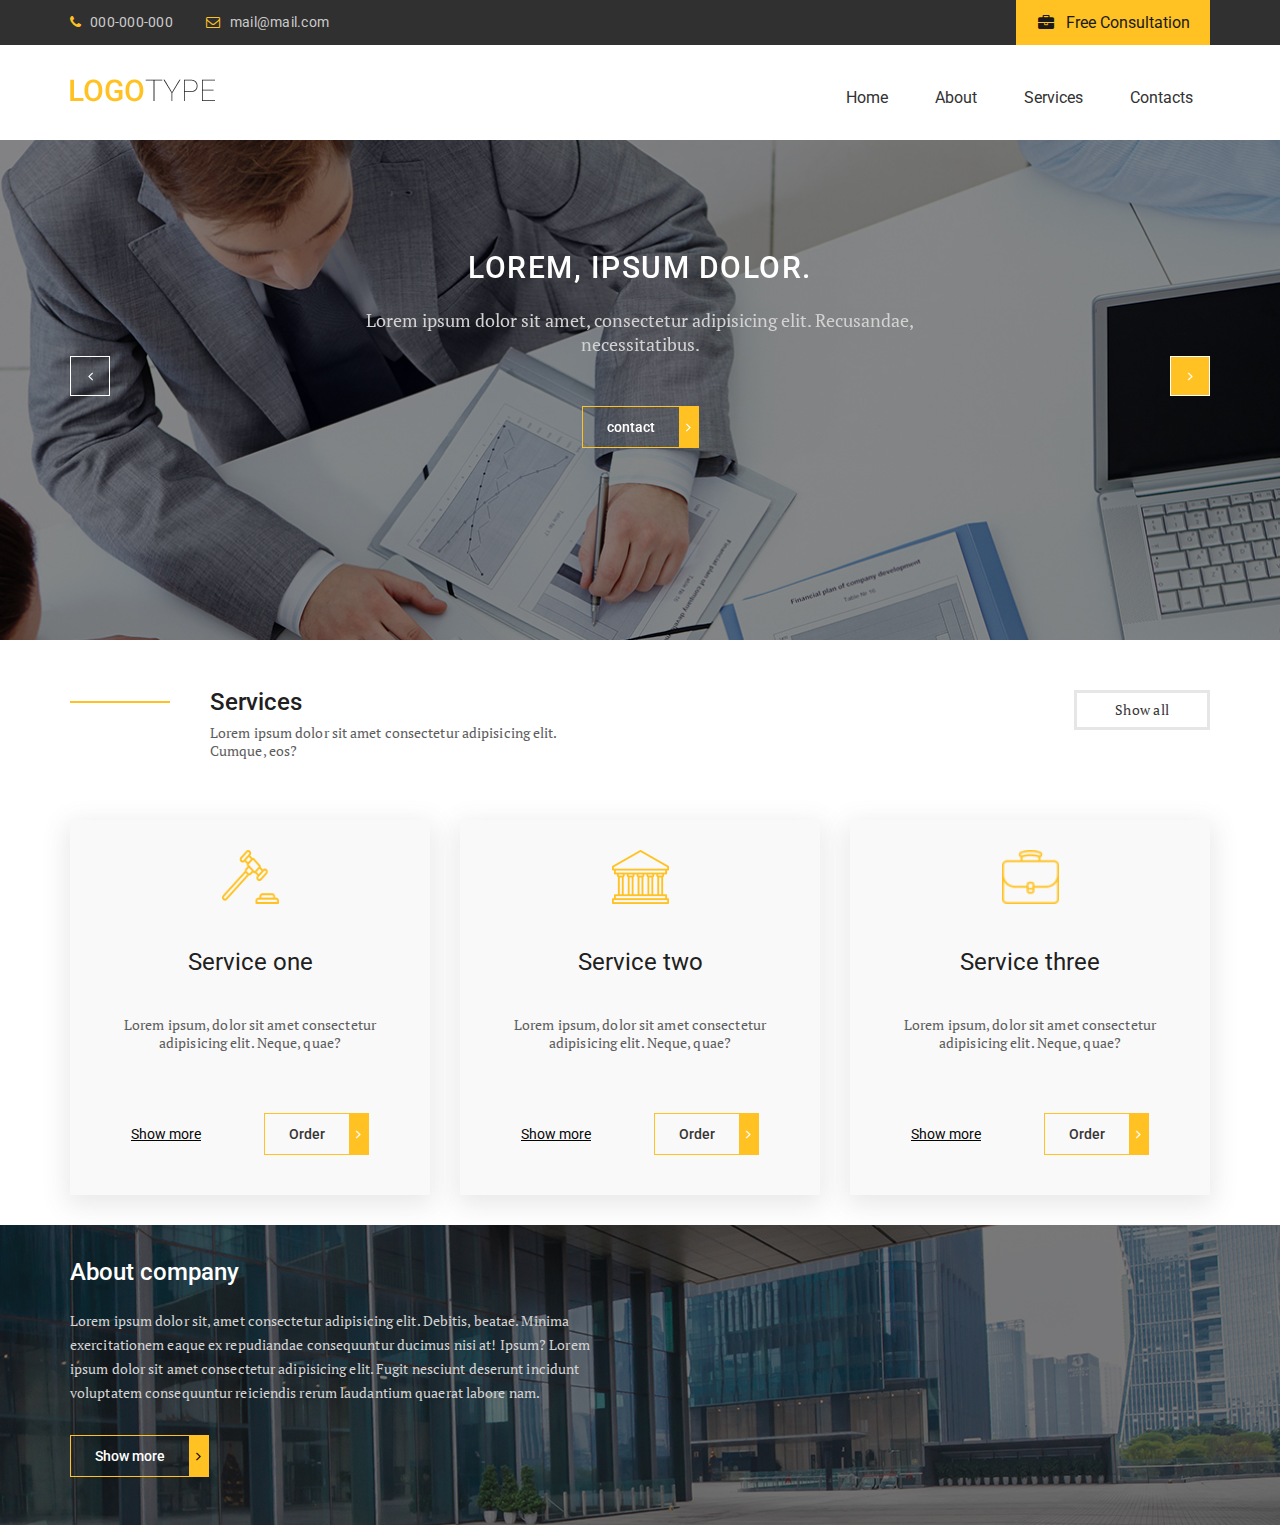
==== projects/01/index.html @ b81fb0a6 "update" ====
<!DOCTYPE html>
<html lang="en">

<head>
    <meta charset="UTF-8">
    <meta name="viewport" content="width=device-width, initial-scale=1.0">
    <title>Document</title>
    <link
        href="https://fonts.googleapis.com/css2?family=PT+Serif:ital,wght@0,400;0,700;1,400;1,700&family=Roboto:ital,wght@0,100;0,300;0,400;0,500;0,700;1,100;1,300;1,400;1,500;1,700&display=swap"
        rel="stylesheet">
    <link rel="stylesheet" href="css/normalize.css">
    <link rel="stylesheet" href="css/fonts.css">
    <link rel="stylesheet" href="css/jquery.fancybox.min.css">
    <link rel="stylesheet" href="css/slick.css">
    <link rel="stylesheet" href="css/style.css">
</head>

<body>
    <header class="header">
        <div class="header__top">
            <div class="container">
                <div class="header__contacts">
                    <a class="header__phone" href="tel:000000000">000-000-000</a>
                    <a class="header__email" href="#">mail@mail.com</a>
                    <a data-fancybox data-src="#modal" href="javascript:;" class="header__btn" href="#">Free
                        Consultation</a>
                </div>
            </div>
        </div>
        <div class="header__content">
            <div class="container">
                <div class="header__content-inner">
                    <div class="header__logo">
                        <a href="" gref="#">
                            <img src="img/logo.png" alt="">
                        </a>
                    </div>
                    <nav class="menu">
                        <ul>
                            <li><a href="#">Home</a></li>
                            <li><a href="#">About</a></li>
                            <li><a href="#">Services</a></li>
                            <li><a href="#">Contacts</a></li>
                        </ul>
                    </nav>
                </div>
            </div>
        </div>
    </header>
    <section class="slider">
        <div class="container">
            <div class="slider__inner">
                <div class="slider__item">
                    <div class="slider__item-content">
                        <div class="slider__title">
                            Lorem, ipsum dolor.
                        </div>
                        <div class="slider__text">
                            Lorem ipsum dolor sit amet, consectetur adipisicing elit. Recusandae, necessitatibus.
                        </div>
                        <a data-fancybox data-src="#modal" href="javascript:;" class="slider__btn default-btn">
                            contact
                        </a>
                    </div>
                </div>
                <div class="slider__item">
                    <div class="slider__item-content">
                        <div class="slider__title">
                            Lorem, ipsum dolor.
                        </div>
                        <div class="slider__text">
                            Lorem ipsum dolor sit amet, consectetur adipisicing elit. Recusandae, necessitatibus.
                        </div>
                        <a data-fancybox data-src="#modal" href="javascript:;" class="slider__btn default-btn">
                            contact
                        </a>
                    </div>
                </div>
                <div class="slider__item">
                    <div class="slider__item-content">
                        <div class="slider__title">
                            Lorem, ipsum dolor.
                        </div>
                        <div class="slider__text">
                            Lorem ipsum dolor sit amet, consectetur adipisicing elit. Recusandae, necessitatibus.
                        </div>
                        <a data-fancybox data-src="#modal" href="javascript:;" class="slider__btn default-btn">
                            contact
                        </a>
                    </div>
                </div>
            </div>
        </div>
    </section>
    <section class="services">
        <div class="container">
            <div class="services__top">
                <div class="services__title-box">
                    <div class="services-title">
                        Services
                    </div>
                    <div class="services-text">
                        Lorem ipsum dolor sit amet consectetur adipisicing elit. Cumque, eos?
                    </div>
                </div>
                <div class="services__btn">
                    <a href="#">
                        Show all
                    </a>
                </div>
            </div>
            <div class="services__items">
                <div class="services__item">
                    <img src="img/about-1.png" alt="">
                    <div class="services__item-title">
                        Service one
                    </div>
                    <div class="services__item-text">
                        Lorem ipsum, dolor sit amet consectetur adipisicing elit. Neque, quae?
                    </div>
                    <div class="services__item-btn">
                        <a class="services__item-link" href="#">Show more</a>
                        <a data-fancybox data-src="#modal" href="javascript:;" class="default-btn">
                            Order
                        </a>
                    </div>
                </div>
                <div class="services__item">
                    <img src="img/about-2.png" alt="">
                    <div class="services__item-title">
                        Service two
                    </div>
                    <div class="services__item-text">
                        Lorem ipsum, dolor sit amet consectetur adipisicing elit. Neque, quae?
                    </div>
                    <div class="services__item-btn">
                        <a class="services__item-link" href="#">Show more</a>
                        <a data-fancybox data-src="#modal" href="javascript:;" class="default-btn">
                            Order
                        </a>
                    </div>
                </div>
                <div class="services__item">
                    <img src="img/about-3.png" alt="">
                    <div class="services__item-title">
                        Service three
                    </div>
                    <div class="services__item-text">
                        Lorem ipsum, dolor sit amet consectetur adipisicing elit. Neque, quae?
                    </div>
                    <div class="services__item-btn">
                        <a class="services__item-link" href="#">Show more</a>
                        <a data-fancybox data-src="#modal" href="javascript:;" class="default-btn">
                            Order
                        </a>
                    </div>
                </div>
            </div>
        </div>
    </section>
    <section class="about">
        <div class="container">
            <div class="about__inner">
                <div class="about__title">
                    About company
                </div>
                <div class="about__text">
                    Lorem ipsum dolor sit, amet consectetur adipisicing elit. Debitis, beatae. Minima exercitationem
                    eaque ex repudiandae consequuntur ducimus nisi at! Ipsum? Lorem ipsum dolor sit amet consectetur adipisicing elit. Fugit nesciunt deserunt incidunt voluptatem consequuntur reiciendis rerum laudantium quaerat labore nam.
                </div>
                <a href="#" class="default-btn about__btn">
                    Show more
                </a>
            </div>
        </div>
    </section>




    <div id="modal">
        <h2>Hello!</h2>
        <p>Lorem, ipsum dolor.</p>
    </div>

    <script src="https://ajax.googleapis.com/ajax/libs/jquery/3.5.1/jquery.min.js"></script>
    <script src="js/jquery.fancybox.min.js"></script>
    <script src="js/slick.min.js"></script>
    <script src="js/main.js"></script>
</body>

</html>
---- projects/01/css/fonts.css ----
@font-face {
  font-family: 'icomoon';
  src:  url('../fonts/icomoon.eot?sxhcmg');
  src:  url('../fonts/icomoon.eot?sxhcmg#iefix') format('embedded-opentype'),
    url('../fonts/icomoon.ttf?sxhcmg') format('truetype'),
    url('../fonts/icomoon.woff?sxhcmg') format('woff'),
    url('../fonts/icomoon.svg?sxhcmg#icomoon') format('svg');
  font-weight: normal;
  font-style: normal;
  font-display: block;
}

[class^="icon-"], [class*=" icon-"] {
  /* use !important to prevent issues with browser extensions that change fonts */
  font-family: 'icomoon' !important;
  speak: none;
  font-style: normal;
  font-weight: normal;
  font-variant: normal;
  text-transform: none;
  line-height: 1;

  /* Better Font Rendering =========== */
  -webkit-font-smoothing: antialiased;
  -moz-osx-font-smoothing: grayscale;
}

.icon-envelope-o:before {
  content: "\f003";
}
.icon-check:before {
  content: "\f00c";
}
.icon-map-marker:before {
  content: "\f041";
}
.icon-phone:before {
  content: "\f095";
}
.icon-briefcase:before {
  content: "\f0b1";
}
.icon-bars:before {
  content: "\f0c9";
}
.icon-navicon:before {
  content: "\f0c9";
}
.icon-reorder:before {
  content: "\f0c9";
}
.icon-angle-left:before {
  content: "\f104";
}
.icon-angle-right:before {
  content: "\f105";
}
.icon-quote-right:before {
  content: "\f10e";
}
---- projects/01/css/style.css ----
* {
    box-sizing: border-box;
}

a {
    text-decoration: none;
    display: inline-block;
}

ul, li {
    list-style: none;
    margin: 0;
    padding: 0;
}

.container {
    max-width: 1170px;
    margin: 0 auto;
    padding: 0 15px;
}


body {
    font-family: 'PT Serif', serif;
    /* font-family: 'Roboto', sans-serif; */
    font-weight: 400;
    font-size: 14px;
    line-height: 18px;
    color: #5e5e5e;
}

header {
    font-family: 'Roboto', sans-serif;
}

.header__top {
    background-color: #303030;
}

.header__btn {
    float: right;
    line-height: 36px;
    color: #1b1b1b;
    background-color: #ffc222;
    padding: 5px 20px 4px 50px;
    font-size: 16px;
    position: relative;
}

.header__btn::before {
    content: "\f0b1";
    font-family: 'icomoon';
    position: absolute;
    left: 22px;
    color: #1b1b1b;
}

.header__contacts:after {
    content: "";
    clear: both;
    display: block;
}

.header__phone, 
.header__email {
    color: #cbcacb;
    letter-spacing: 0.25px;
    line-height: 45px;
    position: relative;
}

.header__phone {
    padding-left: 20px;
    padding-right: 30px;
}

.header__phone::before{
    content: "\f095";
    font-family: 'icomoon';
    position: absolute;
    left: 0;
    color: #ffc222;
}

.header__email {
    padding-left: 24px;
}

.header__email::before{
    content: "\f003";
    font-family: 'icomoon';
    position: absolute;
    left: 0;
    color: #ffc222;
}

.header__content {
    padding: 34px 0px 23px;
}

.header__content-inner {
    display: flex;
    justify-content: space-between;
}

.menu li {
    display: inline-block;
}

.menu a {
    color: #323232;
    line-height: 36px;
    font-size: 16px;
    border: 1px solid transparent;
    padding: 0 16px;
    transition: all .3s;
}

.menu a:hover {
    border-color: #ffc222;
}

.menu li + li {
    padding-left: 10px;
}

#modal {
    display: none;
}

.slider {
    background-image: url(../img/slider-fon.jpg);
    background-repeat: no-repeat;
    background-size: cover;
    background-position: center;
    min-height: 500px;
}

.slider__item-content {
    text-align: center;
    padding-top: 110px;
    max-width: 665px;
    margin: 0 auto;
}

.slider__title {
    text-transform: uppercase;
    color: #ffffff;
    font-size: 30px;
    line-height: 36px;
    font-weight: 500;
    letter-spacing: 1.5px;
    margin-bottom: 22px;
    font-family: 'Roboto', sans-serif;
}

.slider__text {
    font-size: 18px;
    line-height: 24px;
    color: #d3d2d2;
    margin-bottom: 50px;
}

.default-btn {
    font-size: 14px;
    line-height: 24px;
    color: #ffffff;
    font-weight: 500;
    font-family: 'Roboto', sans-serif;
    padding: 8px 24px;
    border: 1px solid #ffc222;
    border-right-width: 20px;
    position: relative;
    outline: none;
}

.default-btn::after{
    content: "\f105";
    font-family: 'icomoon';
    position: absolute;
    top: 50%;
    transform: translateY(-50%);
    right: -12px;
}

.slider__inner {
    position: relative;
}

.slick-btn {
    position: absolute;
    top: 70%;
    z-index: 3;
    width: 40px;
    height: 40px;
    border: 1px solid #fff;

    cursor: pointer;
    outline: none;
    background-color: #ffc222;
}

.slick-btn.slick-disabled {
    cursor: default;
    background-color: transparent;
}

.slick-btn::before {
    position: absolute;
    top: 50%;
    left: 50%;
    transform: translate(-50%, -50%);
    font-family: 'icomoon';
    color: #fff ;
}

.slick-next::before {
    content: "\f105";
}

.slick-prev::before {
    content: "\f104";
}

.slick-next {
    right: 0;
}

.slick-prev {
    left: 0;
}

.services {
    padding: 50px 0px 30px;
}

.services__top {
    display: flex;
    justify-content: space-between;
    margin-bottom: 60px;
}

.services__title-box {
    max-width: 520px;
    padding-left: 140px;
    position: relative;
}

.services__title-box::before {
    content: "";
    position: absolute;
    width: 100px;
    height: 2px;
    background-color: #ffc222;
    left: 0;
    top: 11px;
}

.services-title {
    font-size: 24px;
    font-weight: 500;
    line-height: 24px;
    color: #212020;
    font-family: 'Roboto', sans-serif;
    margin-bottom: 10px;
}

.services-text {
    letter-spacing: 0.1px;
}

.services__btn a{
    color: #373636;
    line-height: 24px;
    letter-spacing: 0.25px;
    padding: 5px 38px;
    border: 3px solid #e6e6e6;
}

.services__items {
    display: flex;
    justify-content: space-between;
}

.services__item {
    max-width: 360px;
    text-align: center;
    padding: 30px 0px 80px;
    position: relative;
    min-height: 375px;
    background-color: #f9f9f9;
    box-shadow: 0px 7px 24.3px 2.7px rgba(91, 89, 89, 0.14);
}

.services__item-title {
    color: #212020;
    line-height: 24px;
    font-size: 24px;
    font-weight: 500w;
    font-family: 'Roboto', sans-serif;
    padding: 42px 0;
}

.services__item-text {
    letter-spacing: 0.1px;
    padding: 0px 30px 30px;
}

.services__item-btn {
    position: absolute;
    bottom: 40px;
    left: 0;
    right: 0;
}

.services__item-btn .default-btn {
    color: #373636;
}

.services__item-btn .default-btn::after {
    color: #fff;
}

.services__item-link {
    font-family: 'Roboto', sans-serif;
    color: #050505;
    text-decoration: underline;
    margin-right: 60px;
}

.services__item img {
    width: 57px;
    height: 54px;
}

.about {
    background-image: url(../img/about-fon.jpg);
    background-repeat: no-repeat;
    background-size: cover;
    background-position: center;
    min-height: 300px;
    padding: 25px 0px 45px;
}

.about__inner {
    max-width: 545px;
}

.about__title {
    font-size: 24px;
    line-height: 24px;
    font-family: 'Roboto', sans-serif;
    padding: 10px 0px 25px;
    color: #fff;
    font-weight: 500;
}

.about__text {
    margin-bottom: 30px;
    line-height: 24px;
    letter-spacing: 0.1px;
    color: #d3d2d2;
}

.about__btn.default-btn::after {
    color: #000;
}
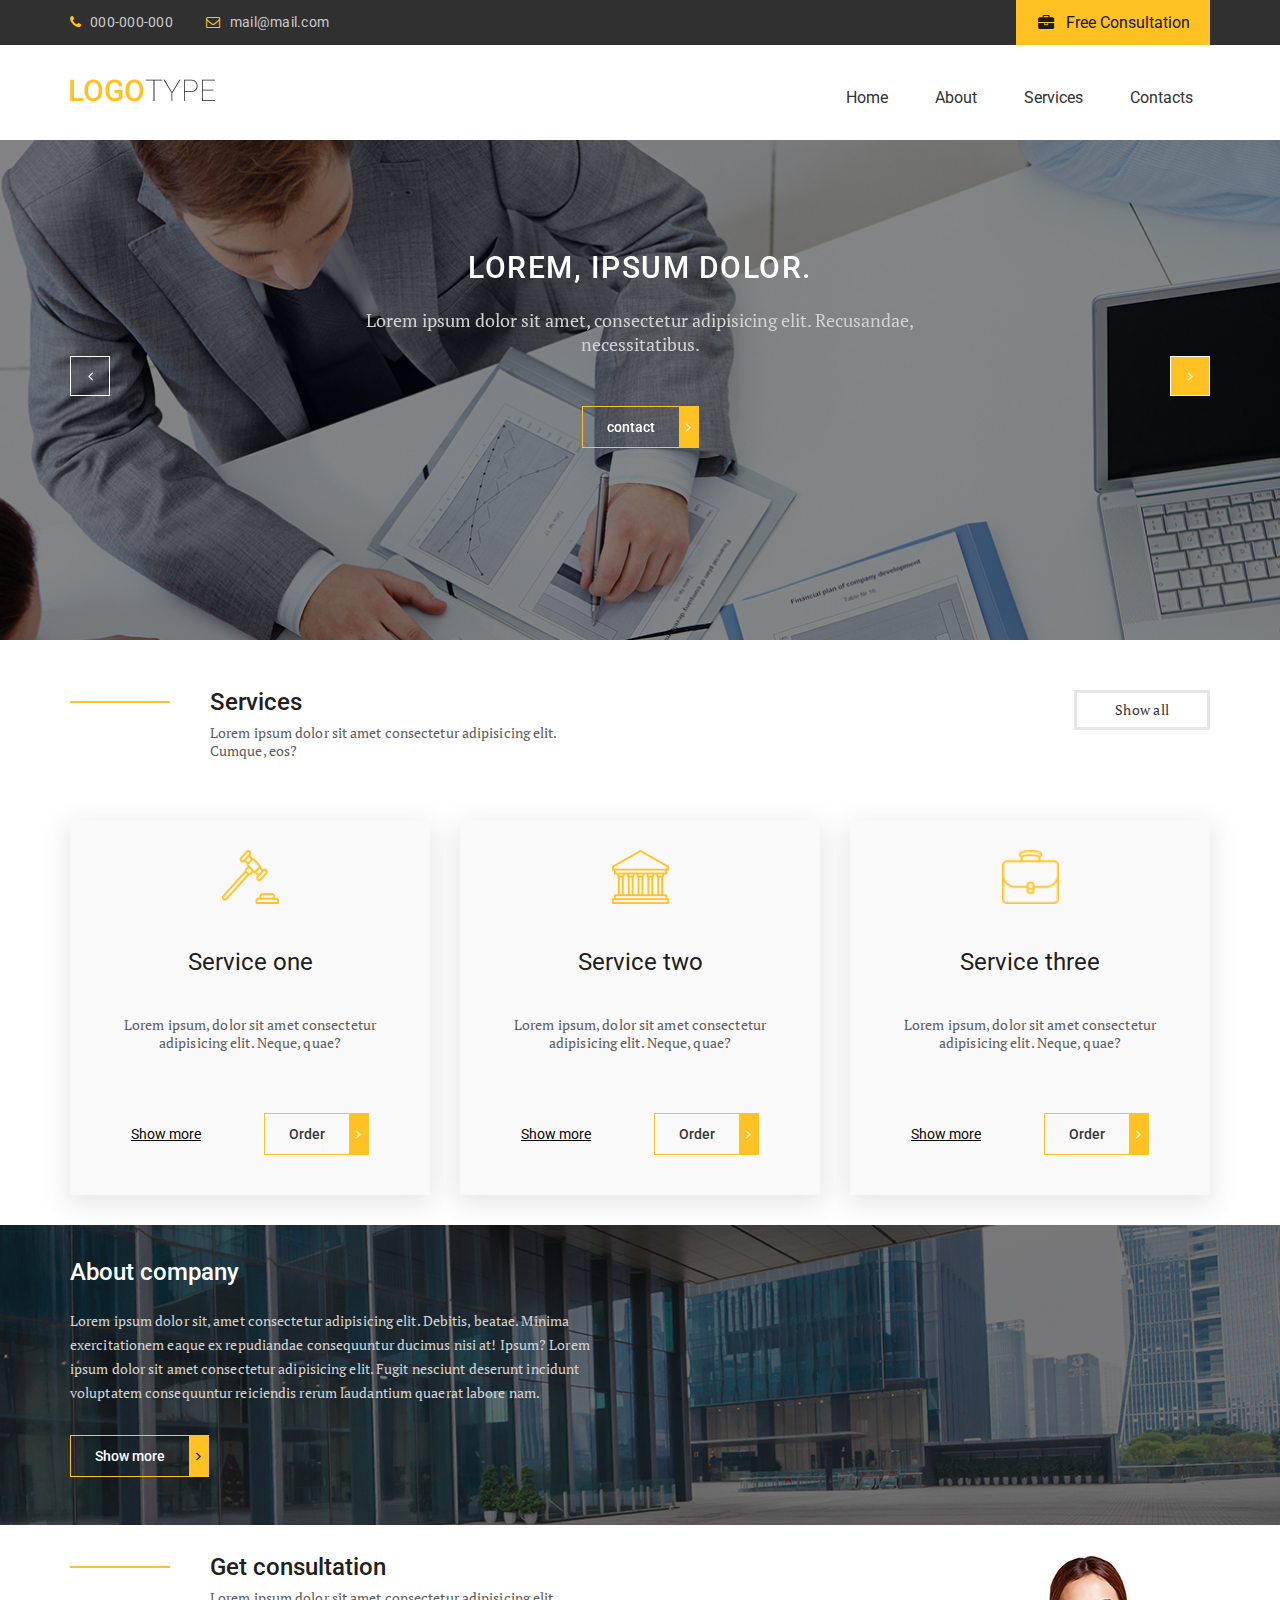
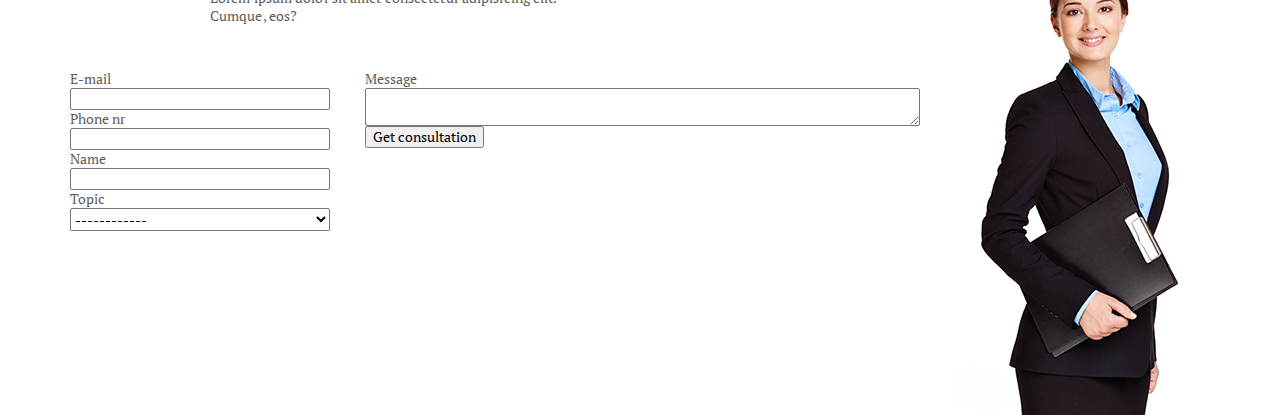
==== commit 522ef49d: "update" ====
--- a/projects/01/index.html
+++ b/projects/01/index.html
@@ -96,10 +96,10 @@
         <div class="container">
             <div class="services__top">
                 <div class="services__title-box">
-                    <div class="services-title">
+                    <div class="services__title">
                         Services
                     </div>
-                    <div class="services-text">
+                    <div class="services__text">
                         Lorem ipsum dolor sit amet consectetur adipisicing elit. Cumque, eos?
                     </div>
                 </div>
@@ -166,11 +166,65 @@
                 </div>
                 <div class="about__text">
                     Lorem ipsum dolor sit, amet consectetur adipisicing elit. Debitis, beatae. Minima exercitationem
-                    eaque ex repudiandae consequuntur ducimus nisi at! Ipsum? Lorem ipsum dolor sit amet consectetur adipisicing elit. Fugit nesciunt deserunt incidunt voluptatem consequuntur reiciendis rerum laudantium quaerat labore nam.
+                    eaque ex repudiandae consequuntur ducimus nisi at! Ipsum? Lorem ipsum dolor sit amet consectetur
+                    adipisicing elit. Fugit nesciunt deserunt incidunt voluptatem consequuntur reiciendis rerum
+                    laudantium quaerat labore nam.
                 </div>
                 <a href="#" class="default-btn about__btn">
                     Show more
                 </a>
+            </div>
+        </div>
+    </section>
+    <section class="form">
+        <div class="container">
+            <div class="form__inner">
+                <div class="form__content">
+                    <div class="form__title-box">
+                        <div class="form__title">
+                            Get consultation
+                        </div>
+                        <div class="form__text">
+                            Lorem ipsum dolor sit amet consectetur adipisicing elit. Cumque, eos?
+                        </div>
+                    </div>
+                    <div class="form__box">
+                        <form>
+                            <div class="form__box-inner">
+                                <div class="form__box-left">
+                                    <label>
+                                        E-mail
+                                        <input type="text">
+                                    </label>
+                                    <label>
+                                        Phone nr
+                                        <input type="text">
+                                    </label>
+                                    <label>
+                                        Name
+                                        <input type="text">
+                                    </label>
+                                    <label>
+                                        Topic
+                                        <select>
+                                            <option>------------</option>
+                                            <option>------------</option>
+                                            <option>------------</option>
+                                            <option>------------</option>
+                                        </select>
+                                    </label>
+                                </div>
+                                <div class="form__box-right">
+                                    <label>
+                                        Message
+                                        <textarea></textarea>
+                                    </label>
+                                    <button type="submit">Get consultation</button>
+                                </div>
+                            </div>
+                        </form>
+                    </div>
+                </div>
             </div>
         </div>
     </section>
--- a/projects/01/css/style.css
+++ b/projects/01/css/style.css
@@ -240,13 +240,15 @@
     margin-bottom: 60px;
 }
 
-.services__title-box {
+.services__title-box,
+.form__title-box {
     max-width: 520px;
     padding-left: 140px;
     position: relative;
 }
 
-.services__title-box::before {
+.services__title-box::before,
+.form__title-box::before {
     content: "";
     position: absolute;
     width: 100px;
@@ -256,7 +258,8 @@
     top: 11px;
 }
 
-.services-title {
+.services__title,
+.form__title {
     font-size: 24px;
     font-weight: 500;
     line-height: 24px;
@@ -265,7 +268,8 @@
     margin-bottom: 10px;
 }
 
-.services-text {
+.services__text,
+.form__text {
     letter-spacing: 0.1px;
 }
 
@@ -364,4 +368,44 @@
 
 .about__btn.default-btn::after {
     color: #000;
+}
+
+.form {
+    padding-top: 30px;
+}
+
+.form__inner {
+    padding-bottom: 40px;
+    background-image: url(../img/form-fon.png);
+    min-height: 460px;
+    background-repeat: no-repeat;
+    background-position: bottom right;
+}
+
+.form__box {
+    max-width: 850px;
+    padding-top: 45px;
+}
+
+.form__box-inner {
+    display: flex;
+    justify-content: space-between;
+}
+
+.form__box-left {
+    max-width: 260px;
+    width: 100%;
+}
+
+.form__box-right {
+    max-width: 555px;
+    width: 100%;
+}
+
+.form__box-inner label,
+.form__box-inner input,
+.form__box-inner textarea,
+.form__box-inner select {
+    display: block;
+    width: 100%;
 }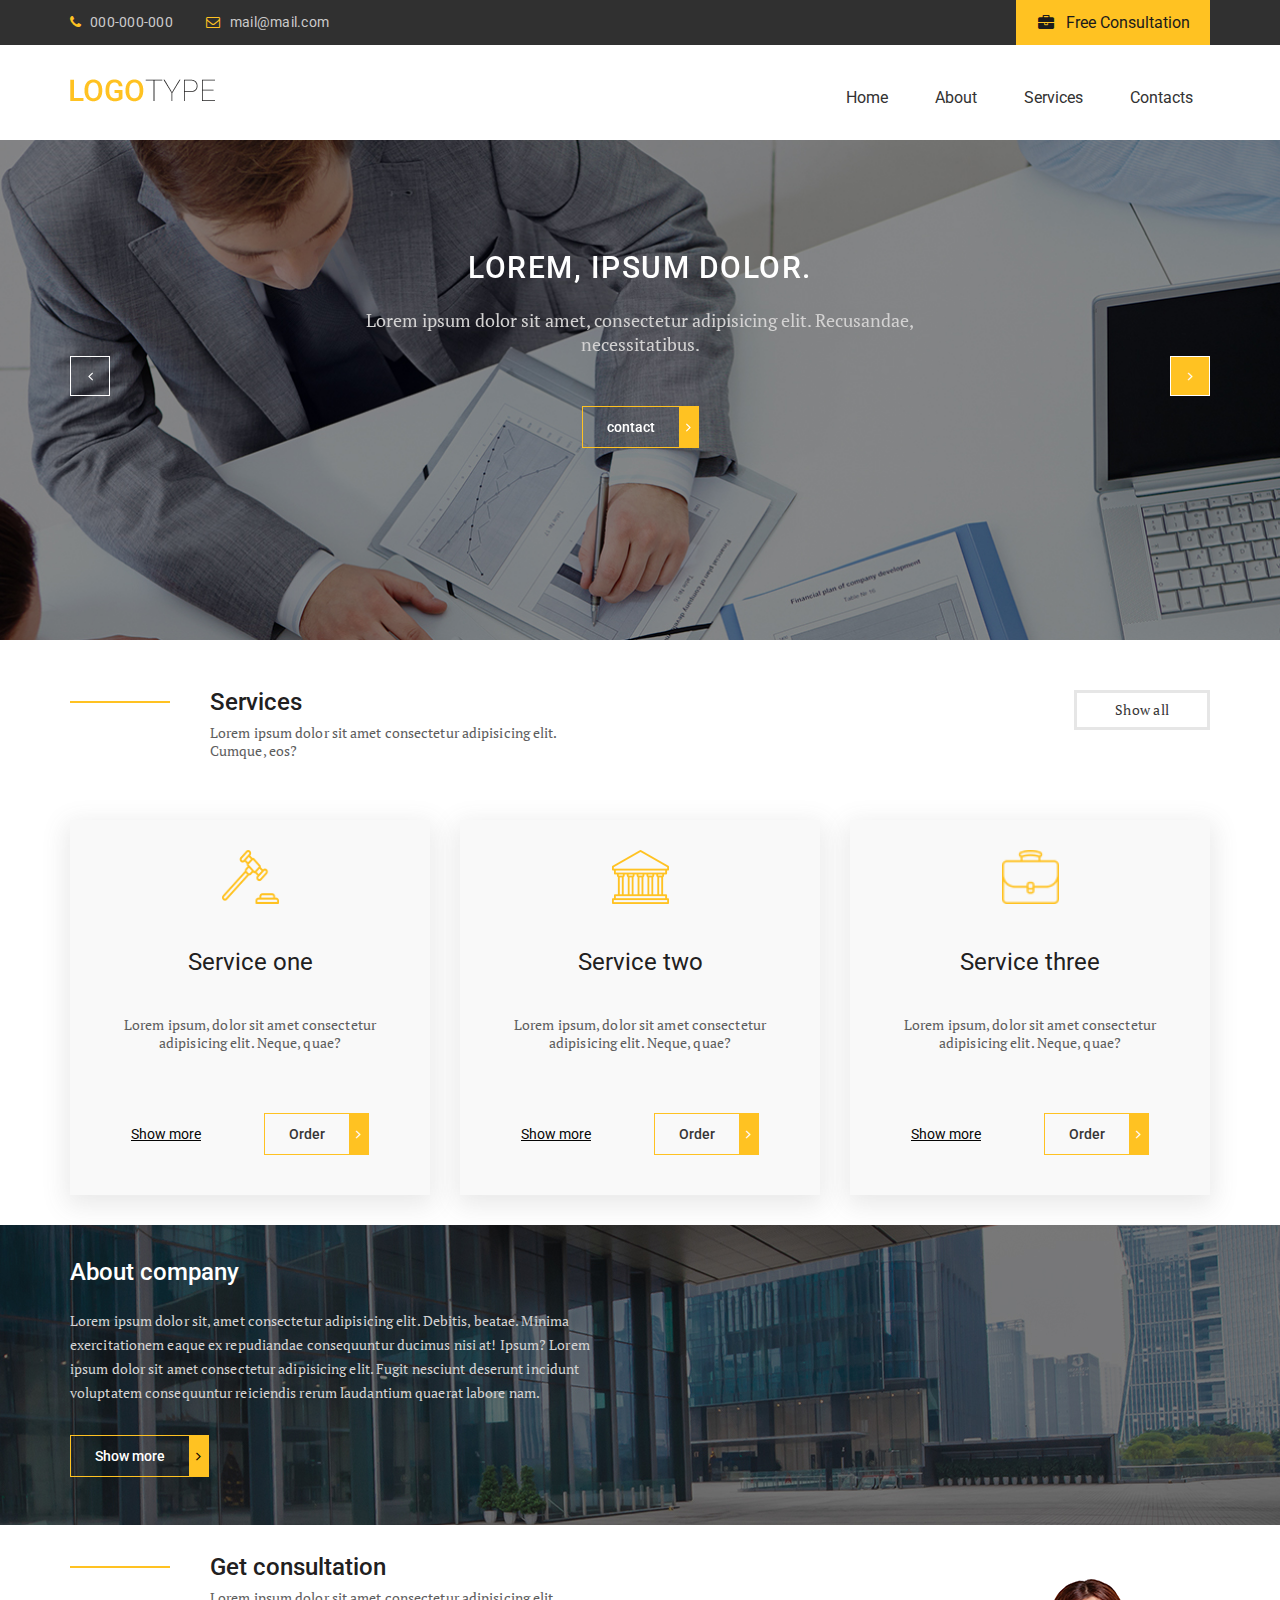
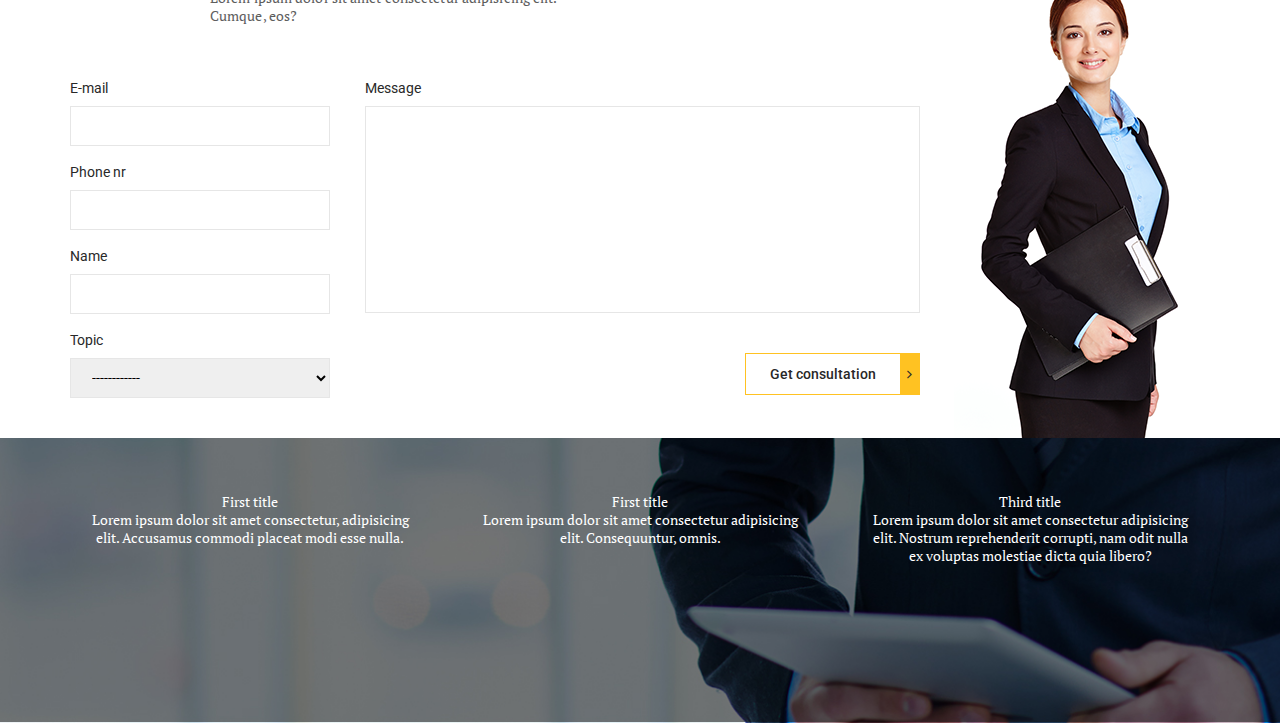
==== commit 9d91f7b5: "update" ====
--- a/projects/01/index.html
+++ b/projects/01/index.html
@@ -219,10 +219,40 @@
                                         Message
                                         <textarea></textarea>
                                     </label>
-                                    <button type="submit">Get consultation</button>
+                                    <button class="default-btn" type="submit">Get consultation</button>
                                 </div>
                             </div>
                         </form>
+                    </div>
+                </div>
+            </div>
+        </div>
+    </section>
+    <section class="advantages">
+        <div class="container">
+            <div class="advantages__inner">
+                <div class="advantages-item">
+                    <div class="advantages__title">
+                        First title
+                    </div>
+                    <div class="advantages__text">
+                        Lorem ipsum dolor sit amet consectetur, adipisicing elit. Accusamus commodi placeat modi esse nulla.
+                    </div>
+                </div>
+                <div class="advantages-item">
+                    <div class="advantages__title">
+                        First title
+                    </div>
+                    <div class="advantages__text">
+                        Lorem ipsum dolor sit amet consectetur adipisicing elit. Consequuntur, omnis.
+                    </div>
+                </div>
+                <div class="advantages-item">
+                    <div class="advantages__title">
+                        Third title
+                    </div>
+                    <div class="advantages__text">
+                        Lorem ipsum dolor sit amet consectetur adipisicing elit. Nostrum reprehenderit corrupti, nam odit nulla ex voluptas molestiae dicta quia libero?
                     </div>
                 </div>
             </div>
--- a/projects/01/css/style.css
+++ b/projects/01/css/style.css
@@ -408,4 +408,65 @@
 .form__box-inner select {
     display: block;
     width: 100%;
+}
+
+.form__box-inner label {
+    font-family: 'Roboto', sans-serif;
+    line-height: 36px;
+    color:#282828 ;
+}
+
+.form__box-inner input {
+    margin-bottom: 8px;
+    outline: none;
+    height: 40px;
+    border: 1px solid #e6e6e6;
+    padding: 0px 10px;
+}
+
+.form__box-inner select {
+    outline: none;
+    height: 40px;
+    border: 1px solid #e6e6e6;
+    padding-left: 17px;
+}
+
+.form__box-inner textarea {
+    height: 207px;
+    padding: 10px;
+    outline: none;
+    border: 1px solid #e6e6e6;
+    resize: none;
+    margin-bottom: 40px;
+}
+
+.form__box-inner button {
+    background-color: transparent;
+    color: #282828;
+    float: right;
+}
+
+.advantages {
+    background-image: url(../img/adv-fon.jpg);
+    background-repeat: no-repeat;
+    background-size: cover;
+    background-position: center;
+    min-height: 285px;
+    padding: 55px 0px 40px;
+}
+
+.advantages__inner {
+    text-align: center;
+    color: #fff;
+    display: flex;
+    justify-content: space-between;
+}
+
+.advantages-item {
+    max-width: 360px;
+    padding: 0px 20px;
+}
+
+.advantages__title {
+    
 }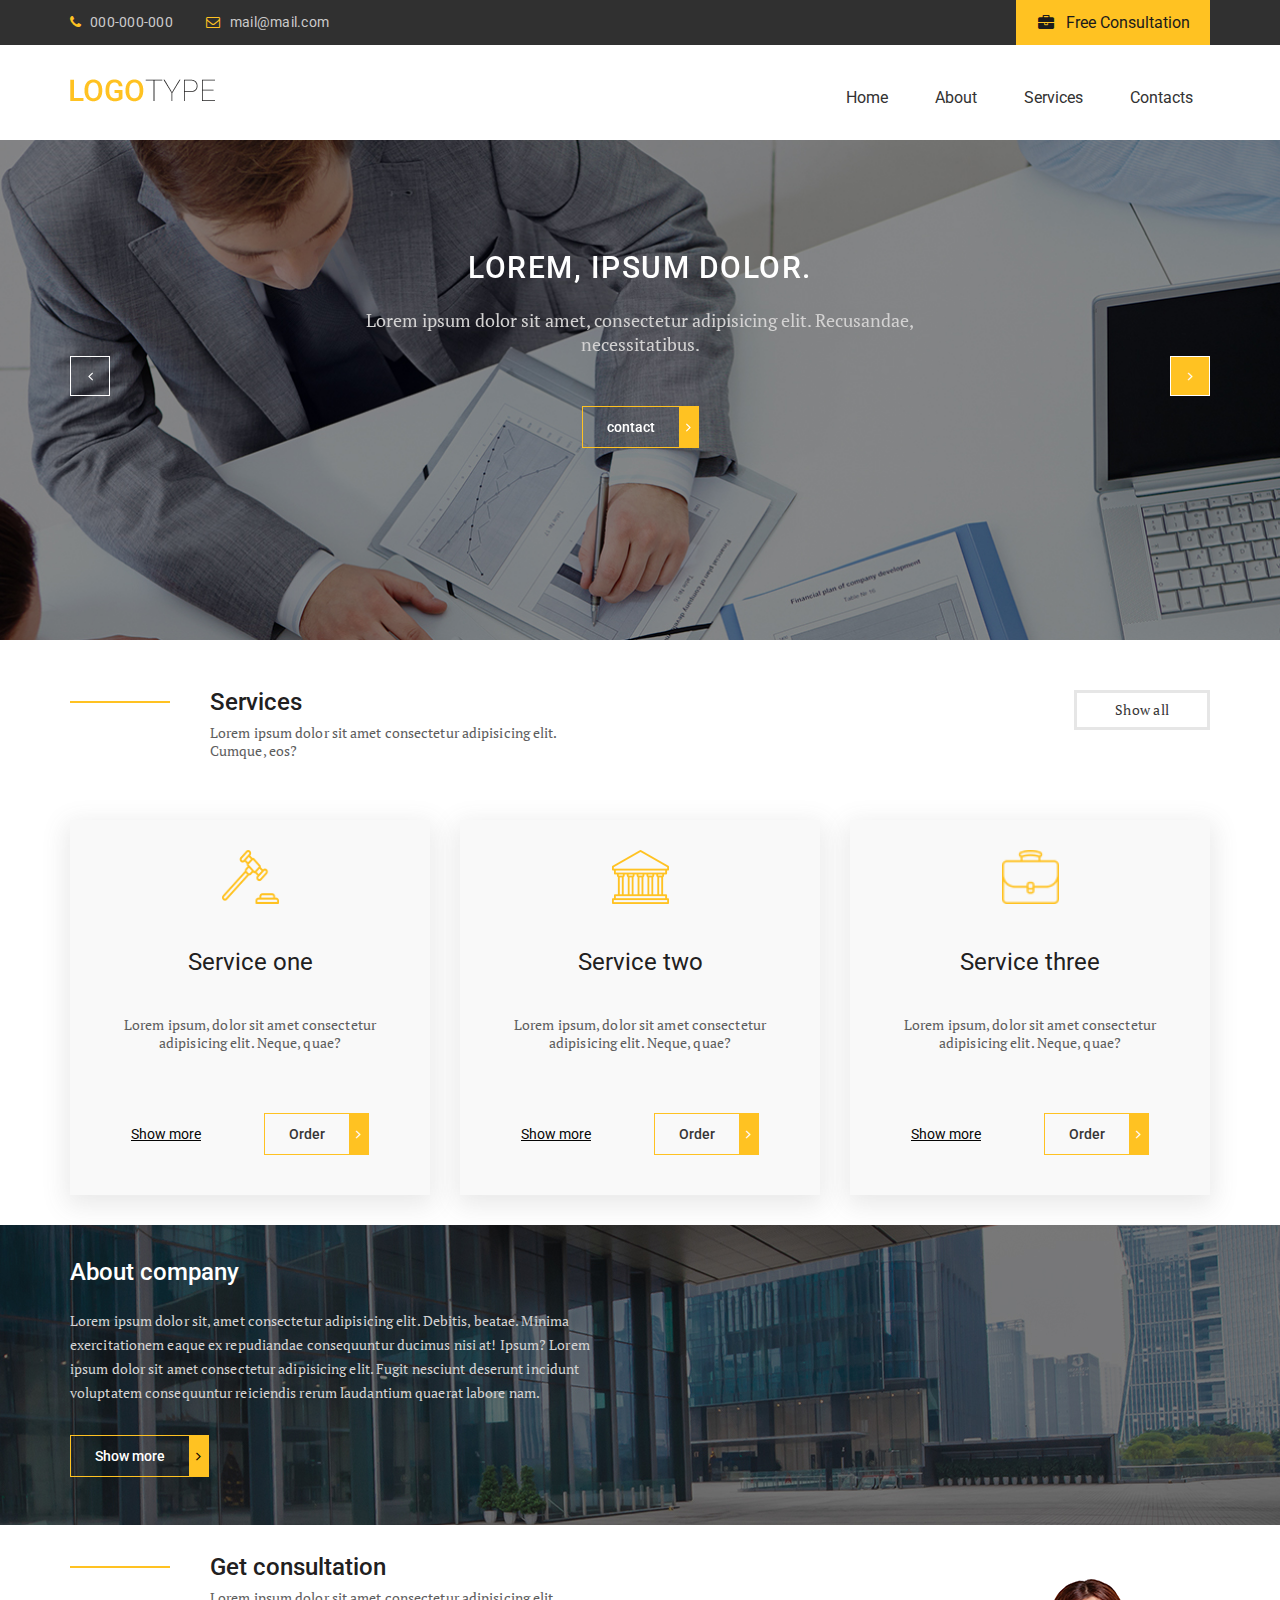
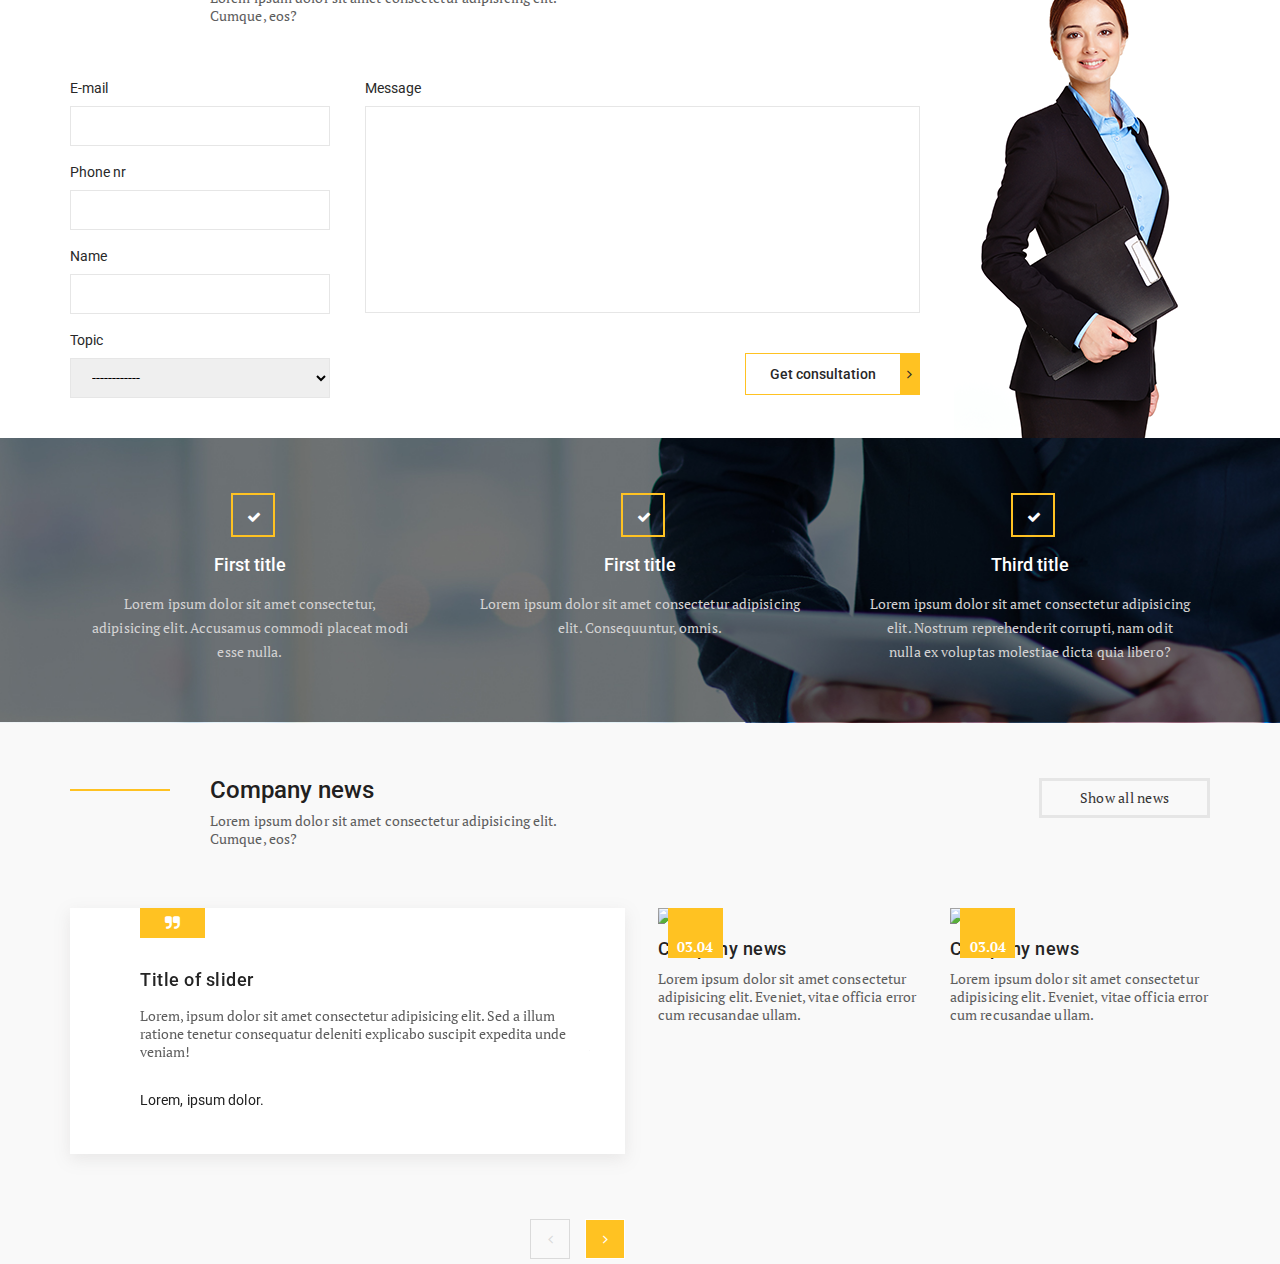
==== commit 08a1141f: "update" ====
--- a/projects/01/index.html
+++ b/projects/01/index.html
@@ -236,7 +236,8 @@
                         First title
                     </div>
                     <div class="advantages__text">
-                        Lorem ipsum dolor sit amet consectetur, adipisicing elit. Accusamus commodi placeat modi esse nulla.
+                        Lorem ipsum dolor sit amet consectetur, adipisicing elit. Accusamus commodi placeat modi esse
+                        nulla.
                     </div>
                 </div>
                 <div class="advantages-item">
@@ -252,13 +253,103 @@
                         Third title
                     </div>
                     <div class="advantages__text">
-                        Lorem ipsum dolor sit amet consectetur adipisicing elit. Nostrum reprehenderit corrupti, nam odit nulla ex voluptas molestiae dicta quia libero?
-                    </div>
-                </div>
-            </div>
-        </div>
-    </section>
-
+                        Lorem ipsum dolor sit amet consectetur adipisicing elit. Nostrum reprehenderit corrupti, nam
+                        odit nulla ex voluptas molestiae dicta quia libero?
+                    </div>
+                </div>
+            </div>
+        </div>
+    </section>
+    <section class="news">
+        <div class="container">
+            <div class="news__top">
+                <div class="news__title-box">
+                    <div class="news__title">
+                        Company news
+                    </div>
+                    <div class="news__text">
+                        Lorem ipsum dolor sit amet consectetur adipisicing elit. Cumque, eos?
+                    </div>
+                </div>
+                <div class="news__btn">
+                    <a href="#">
+                        Show all news
+                    </a>
+                </div>
+            </div>
+            <div class="news__inner">
+                <div class="news__slider">
+                    <div class="news__slider-inner">
+                        <div class="news__slider-item">
+                            <div class="news__slider-title">
+                                Title of slider
+                            </div>
+                            <div class="news__slider-text">
+                                Lorem, ipsum dolor sit amet consectetur adipisicing elit. Sed a illum ratione tenetur
+                                consequatur deleniti explicabo suscipit expedita unde veniam!
+                            </div>
+                            <div class="news__slider-autor">
+                                Lorem, ipsum dolor.
+                            </div>
+                        </div>
+                        <div class="news__slider-item">
+                            <div class="news__slider-title">
+                                Title of slider
+                            </div>
+                            <div class="news__slider-text">
+                                Lorem, ipsum dolor sit amet consectetur adipisicing elit. Sed a illum ratione tenetur
+                                consequatur deleniti explicabo suscipit expedita unde veniam!
+                            </div>
+                            <div class="news__slider-autor">
+                                Lorem, ipsum dolor.
+                            </div>
+                        </div>
+                        <div class="news__slider-item">
+                            <div class="news__slider-title">
+                                Title of slider
+                            </div>
+                            <div class="news__slider-text">
+                                Lorem, ipsum dolor sit amet consectetur adipisicing elit. Sed a illum ratione tenetur
+                                consequatur deleniti explicabo suscipit expedita unde veniam!
+                            </div>
+                            <div class="news__slider-autor">
+                                Lorem, ipsum dolor.
+                            </div>
+                        </div>
+                    </div>
+                </div>
+                <a href="#" class="news__blog">
+                    <div class="news__images">
+                        <img src="img/news-1.jpg">
+                        <div class="news__date">03.04
+                        </div>
+                        <div class="news__blog-title">
+                            Company news
+                        </div>
+                        <div class="news__blog-text">
+                            Lorem ipsum dolor sit amet consectetur adipisicing elit. Eveniet, vitae officia error cum
+                            recusandae ullam.
+                        </div>
+                    </div>
+                </a>
+                <a href="" class="news__blog">
+                    <div class="news__images">
+                        <img src="img/news-2.jpg">
+                        <div class="news__date">03.04
+                        </div>
+                        <div class="news__blog-title">
+                            Company news
+                        </div>
+                        <div class="news__blog-text">
+                            Lorem ipsum dolor sit amet consectetur adipisicing elit. Eveniet, vitae officia error cum
+                            recusandae ullam.
+                        </div>
+                    </div>
+                </a>
+
+            </div>
+        </div>
+    </section>
 
 
 
--- a/projects/01/css/style.css
+++ b/projects/01/css/style.css
@@ -234,21 +234,24 @@
     padding: 50px 0px 30px;
 }
 
-.services__top {
+.services__top,
+.news__top {
     display: flex;
     justify-content: space-between;
     margin-bottom: 60px;
 }
 
 .services__title-box,
-.form__title-box {
+.form__title-box,
+.news__title-box {
     max-width: 520px;
     padding-left: 140px;
     position: relative;
 }
 
 .services__title-box::before,
-.form__title-box::before {
+.form__title-box::before,
+.news__title-box::before {
     content: "";
     position: absolute;
     width: 100px;
@@ -259,7 +262,8 @@
 }
 
 .services__title,
-.form__title {
+.form__title,
+.news__title {
     font-size: 24px;
     font-weight: 500;
     line-height: 24px;
@@ -269,11 +273,13 @@
 }
 
 .services__text,
-.form__text {
+.form__text,
+.news__text {
     letter-spacing: 0.1px;
 }
 
-.services__btn a{
+.services__btn a,
+.news__btn a{
     color: #373636;
     line-height: 24px;
     letter-spacing: 0.25px;
@@ -468,5 +474,147 @@
 }
 
 .advantages__title {
-    
+    font-size: 18px;
+    font-family: 'Roboto', sans-serif;
+    font-weight: 500;
+    line-height: 24px;
+    padding: 60px 0px 15px;
+    position: relative;
+}
+
+.advantages__title::before {
+    content: "";
+    position: absolute;
+    width: 40px;
+    height: 40%;
+    border: 2px solid #ffc222;
+    top: 0;
+    left: 44%;
+}
+
+.advantages__title::after {
+    font-family: 'icomoon';
+    content: '\f00c';
+    font-size: 14px;
+    position: absolute;
+    top: 12px;
+    left: 49%;
+}
+
+.advantages__text {
+    line-height: 24px;
+    color: #d3d2d2;
+    letter-spacing: 0.1px;
+}
+
+.news {
+    padding: 55px 0px 110px;
+    background-color: #f9f9f9;
+}
+
+.news__inner {
+    display: flex;
+    justify-content: space-between;
+}
+
+.news__slider {
+    max-width: 555px;
+    width: 100%;
+    background-color: #fff;
+    box-shadow: 0px 5px 15.36px 0.64px rgba(128, 127, 127, 0.13);
+    padding: 60px 35px 45px 70px;
+    position: relative;
+}
+
+.news__slider::before {
+    position: absolute;
+    top: 0;
+    font-family: 'icomoon';
+    content: "\f10e";
+    color: #fff;
+    font-size: 16px;
+    width: 65px;
+    height: 30px;
+    text-align: center;
+    line-height: 30px;
+    background-color: #ffc222;
+}
+
+.news__blog {
+    max-width: 260px;
+    width: 100%;
+}
+
+.news__images {
+    position: relative;
+}
+
+.news__date {
+    position: absolute;
+    background-color: #ffc222;
+    width: 55px;
+    height: 50px;
+    color: #fff;
+    text-align: center;
+    padding-top: 30px;
+    font-weight: 700;
+    top: 0px;
+    left: 10px;
+}
+
+.news__blog-title {
+    font-size: 18px;
+    font-family: 'Roboto', sans-serif;
+    font-weight: 500;
+    color: #242424;
+    letter-spacing: 0.5px;
+    padding: 12px 0;
+}
+
+.news__blog-text {
+    color: #5e5e5e;
+    letter-spacing: 0.1px;
+}
+
+.news__slider-title {
+    font-family: 'Roboto', sans-serif;
+    font-size: 18px;
+    line-height: 24px;
+    color: #242424;
+    font-weight: 500;
+    letter-spacing: 0.5px;
+    margin-bottom: 15px;
+
+}
+
+.news__slider-text {
+    margin-bottom: 30px;
+} 
+
+.news__slider-autor {
+    color: #212121;
+    letter-spacing: 0.1px;
+    font-family: 'Roboto', sans-serif;
+}
+
+.news__slider-inner .slick-btn {
+    top: auto;
+    bottom: -150px;
+}
+
+.news__slider-inner .slick-next {
+    right: -35px;
+}
+
+.news__slider-inner .slick-prev {
+    right: 20px;
+    left: auto;
+}
+
+.news__slider-inner .slick-disabled {
+    border-color: #dadada;
+}
+
+.news__slider-inner .slick-disabled::before {
+    color: #dadada;
 }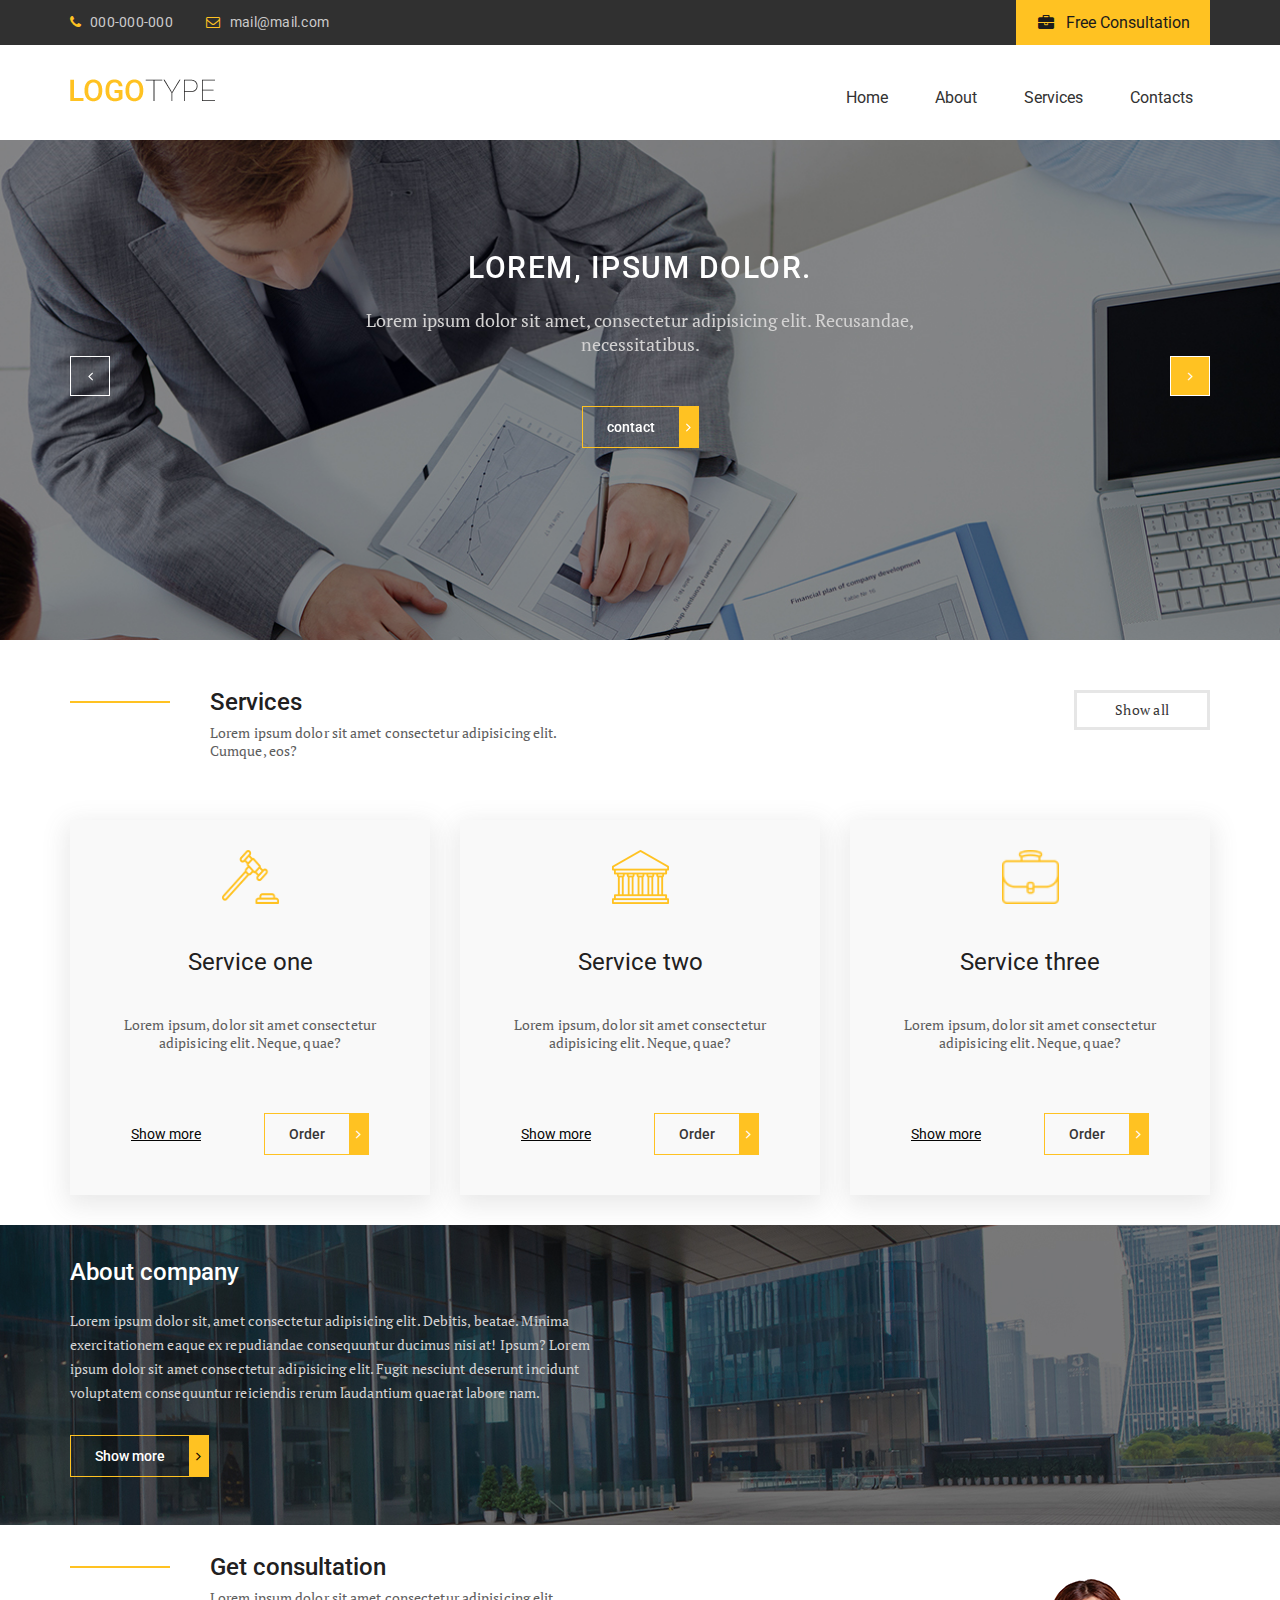
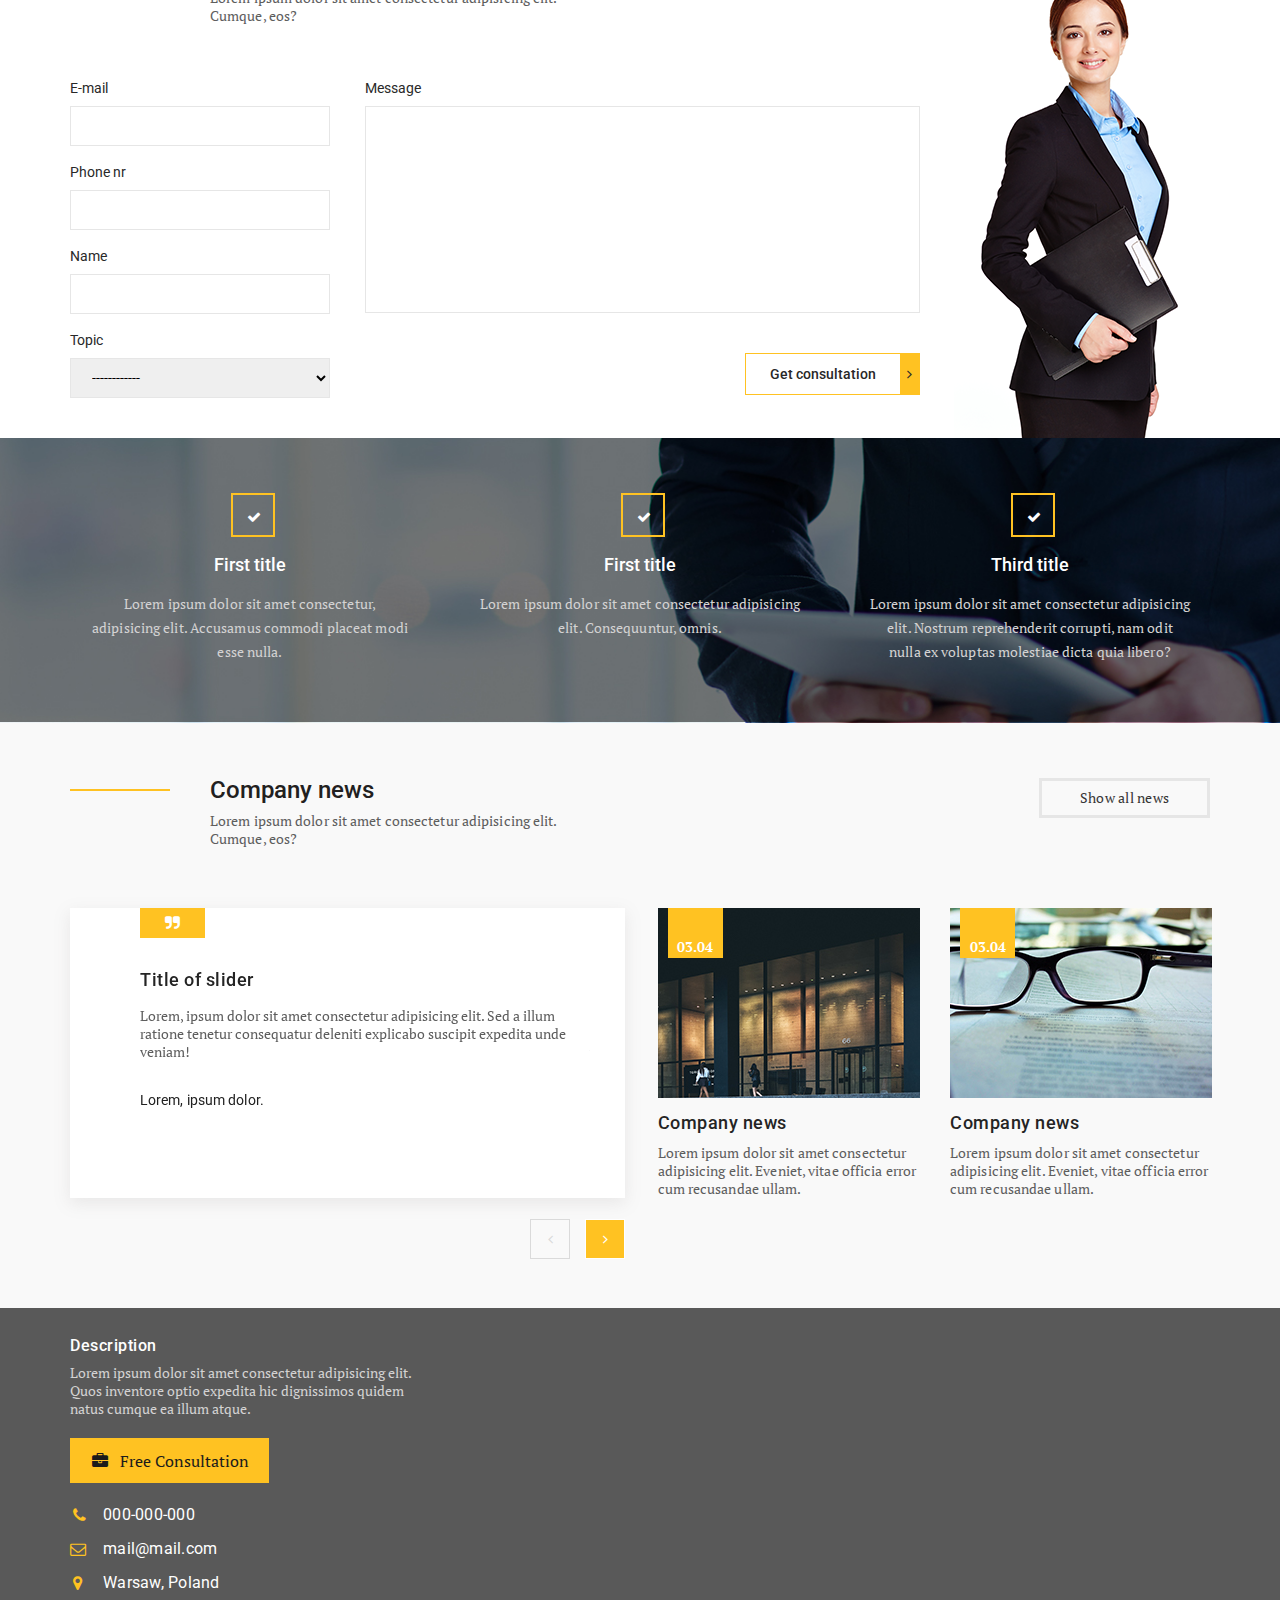
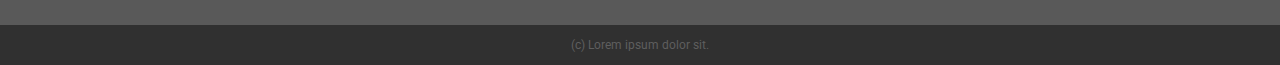
==== commit 82415777: "update" ====
--- a/projects/01/index.html
+++ b/projects/01/index.html
@@ -350,12 +350,53 @@
             </div>
         </div>
     </section>
+    <footer class="footer">
+        <div class="footer__content">
+            <div class="container">
+                <div class="footer__inner">
+                    <div class="footer__info">
+                        <div class="footer__title">
+                            Description
+                        </div>
+                        <div class="footer__text">
+                            Lorem ipsum dolor sit amet consectetur adipisicing elit. Quos inventore optio expedita hic
+                            dignissimos quidem natus cumque ea illum atque.
+                        </div>
+                        <a data-fancybox data-src="#modal" href="javascript:;" class="header__btn" href="#">Free
+                            Consultation</a>
+                        <ul class="footer__list">
+                            <li><a class="footer__phone" href="tel:000000000">000-000-000</a></li>
+                            <li><a href="#">mail@mail.com</a></li>
+                            <li><a class="footer__adress" href="#">Warsaw, Poland</a></li>
+                        </ul>
+                    </div>
+                    <div class="footer__map">
+                        <iframe width="630px" height="250px"
+                            src="https://www.google.com/maps/embed?pb=!1m18!1m12!1m3!1d39105.098342158926!2d20.986623183642564!3d52.22397062077807!2m3!1f0!2f0!3f0!3m2!1i1024!2i768!4f13.1!3m3!1m2!1s0x471ecc8c92692e49%3A0xc2e97ae5311f2dc2!2sPalace%20of%20Culture%20and%20Science!5e0!3m2!1sen!2spl!4v1592157321780!5m2!1sen!2spl"
+                            frameborder="0" style="border:0;" allowfullscreen="" aria-hidden="false"
+                            tabindex="0"></iframe>
+                    </div>
+                </div>
+            </div>
+        </div>
+        <div class="footer__copy">
+            <div class="container">
+                <div class="copy__text">
+                    (c) Lorem ipsum dolor sit.
+                </div>
+            </div>
+        </div>
+        </div>
+    </footer>
 
 
 
     <div id="modal">
-        <h2>Hello!</h2>
-        <p>Lorem, ipsum dolor.</p>
+        <form>
+            <input type="text" placeholder="Name">
+            <input type="text" placeholder="Phone">
+            <input type="submit" value="Sent">
+        </form>
     </div>
 
     <script src="https://ajax.googleapis.com/ajax/libs/jquery/3.5.1/jquery.min.js"></script>
--- a/projects/01/css/style.css
+++ b/projects/01/css/style.css
@@ -617,4 +617,101 @@
 
 .news__slider-inner .slick-disabled::before {
     color: #dadada;
+}
+
+.footer__content  {
+    background-color: #595959;
+    padding: 20px 0px 30px;
+}
+
+.footer__inner {
+    display: flex;
+    justify-content: space-between;
+}
+
+.footer__inner .header__btn {
+    float: none;
+    display: inline-block;
+}
+
+.footer__map {
+    padding-top: 10px;
+    max-width: 630px;
+}
+
+.footer__title {
+    color: #fff;
+    font-size: 16px;
+    line-height: 36px;
+    font-family: 'Roboto', sans-serif;
+    font-weight: 500;
+    letter-spacing: 0.5px;
+}
+
+.footer__info {
+    max-width: 360px;
+}
+
+.footer__text {
+    color: #d3d2d2;
+    margin-bottom: 20px;
+}
+
+.footer__list {
+    padding-top: 10px;
+}
+
+.footer__list li {
+    margin-top: 10px;
+}
+
+.footer__list a {
+    line-height: 24px;
+    color: #fff;
+    font-size: 16px;
+    letter-spacing: 0.25px;
+    font-weight: 400;
+    font-family: 'Roboto', sans-serif;
+    padding-left: 33px;
+    position: relative;
+}
+
+.footer__list a::before {
+    font-family: 'icomoon';
+    content: "\f003";
+    position: absolute;
+    left: 0;
+    color: #ffc222;
+}
+
+.footer__list .footer__phone::before {
+    content: "\f095";
+    left: 3px;
+}
+
+.footer__list .footer__adress::before {
+    content: "\f041";
+    left: 3px;
+}
+
+.footer__copy {
+    background-color: #303030;
+    font-family: 'Roboto', sans-serif;
+    line-height: 24px;
+    text-align: center;
+    font-size: 12px;
+    padding: 8px 0;
+    font-weight: 400;
+}
+
+#modal {
+    width: 300px;
+}
+
+#modal input {
+    display: block;
+    width: 100%;
+    margin-bottom: 20px;
+    height: 40px;
+    
 }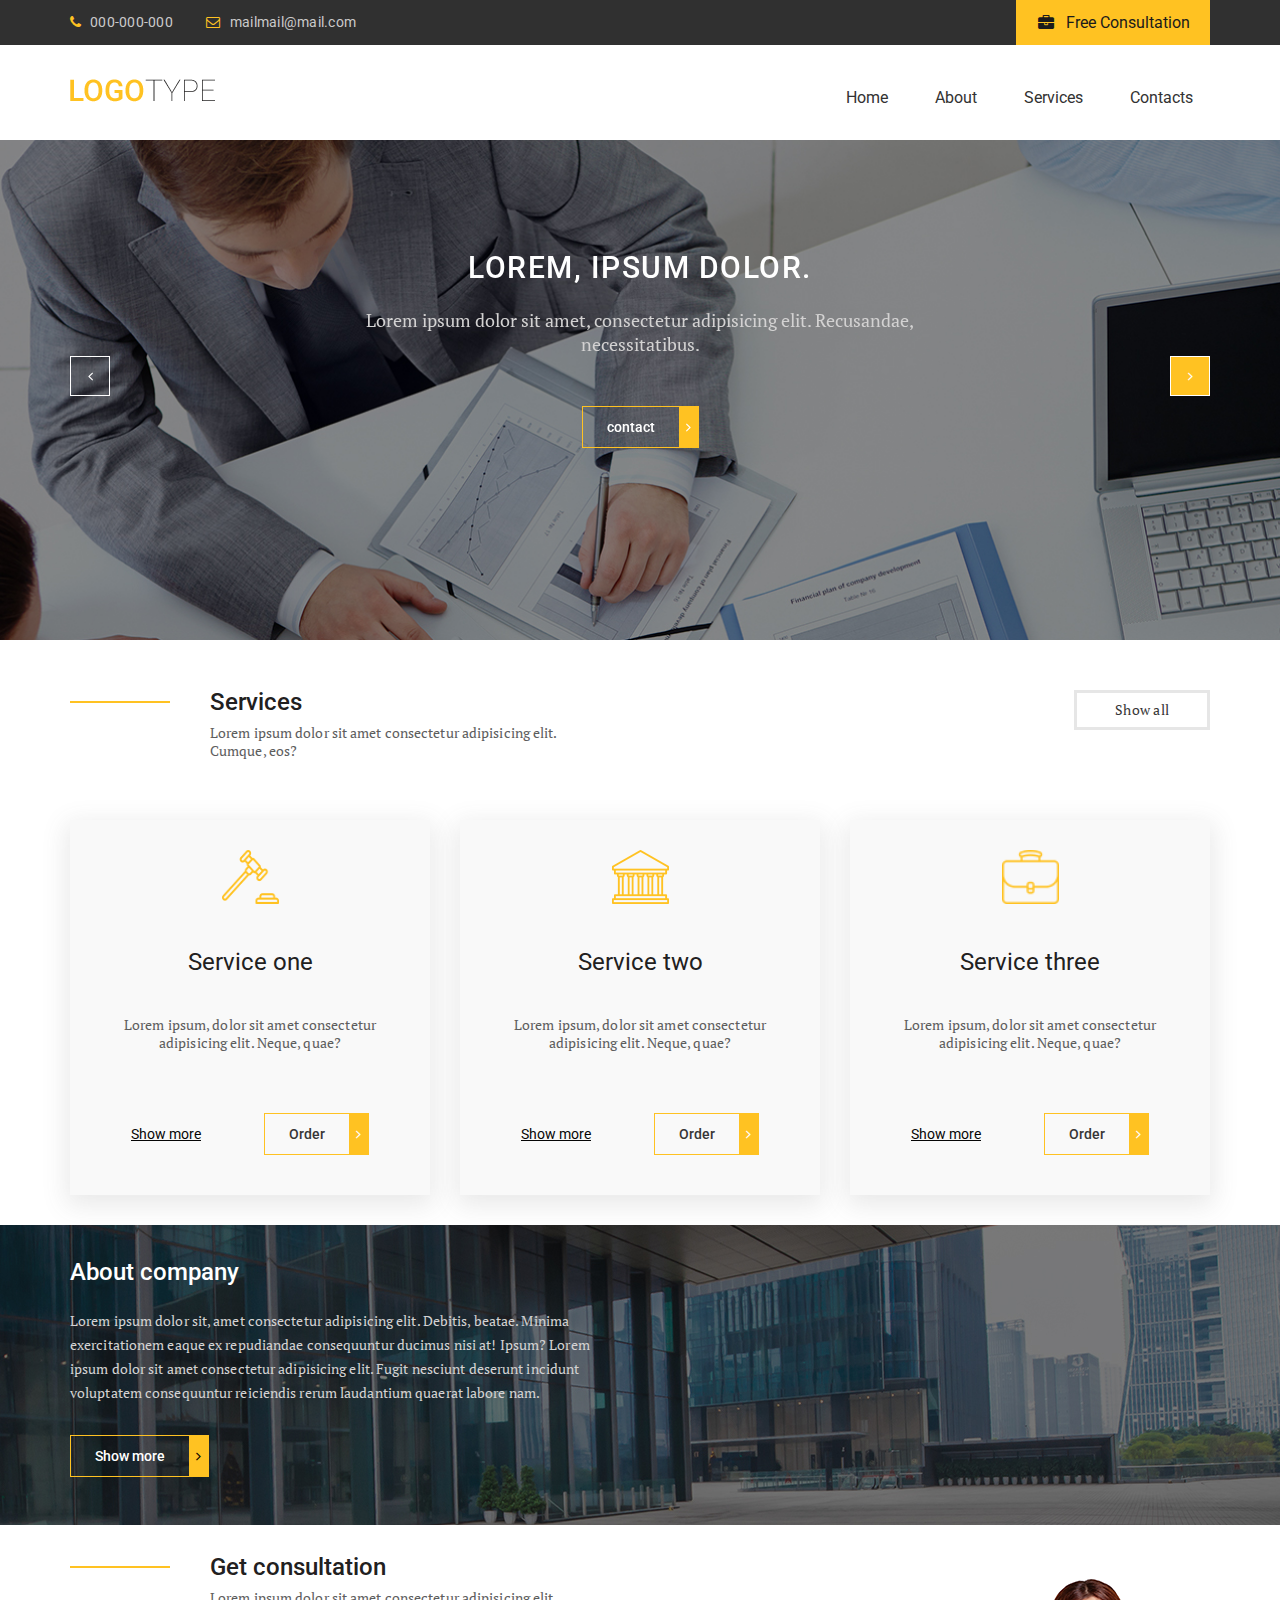
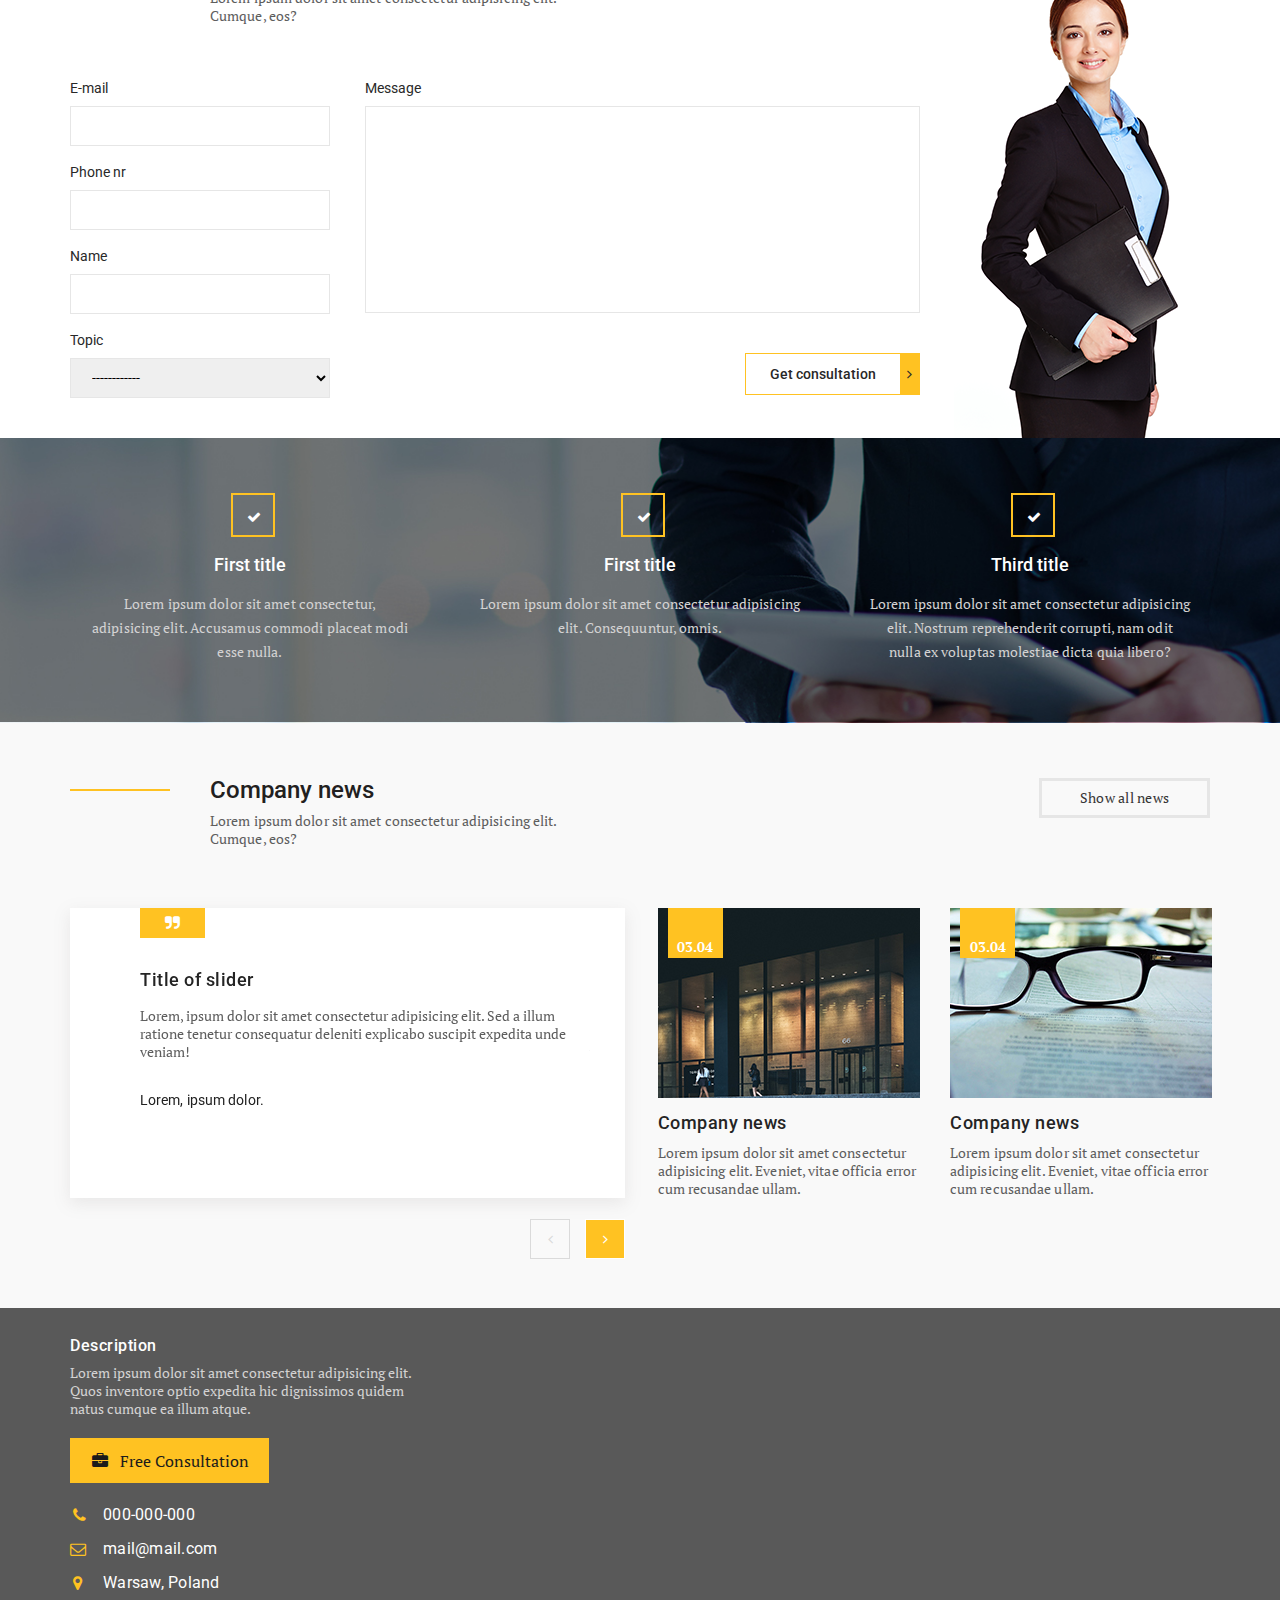
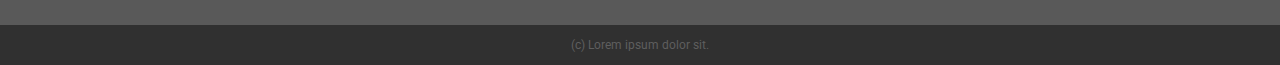
==== commit 2d2b0a9f: "update" ====
--- a/projects/01/index.html
+++ b/projects/01/index.html
@@ -13,6 +13,7 @@
     <link rel="stylesheet" href="css/jquery.fancybox.min.css">
     <link rel="stylesheet" href="css/slick.css">
     <link rel="stylesheet" href="css/style.css">
+    <link rel="stylesheet" href="css/media.css">
 </head>
 
 <body>
@@ -21,7 +22,7 @@
             <div class="container">
                 <div class="header__contacts">
                     <a class="header__phone" href="tel:000000000">000-000-000</a>
-                    <a class="header__email" href="#">mail@mail.com</a>
+                    <a class="header__email" href="#">mailmail@mail.com</a>
                     <a data-fancybox data-src="#modal" href="javascript:;" class="header__btn" href="#">Free
                         Consultation</a>
                 </div>
@@ -36,6 +37,9 @@
                         </a>
                     </div>
                     <nav class="menu">
+                        <div class="header__btn-menu">
+                            <span class="icon-bars"></span>
+                        </div>
                         <ul>
                             <li><a href="#">Home</a></li>
                             <li><a href="#">About</a></li>
--- a/projects/01/css/style.css
+++ b/projects/01/css/style.css
@@ -713,5 +713,18 @@
     width: 100%;
     margin-bottom: 20px;
     height: 40px;
-    
+    border: 1px solid #e6e6e6;
+    padding: 0px 10px;
+    font-family: 'Roboto', sans-serif;
+    font-weight: 400;
+}
+
+#modal input[type="submit"] {
+    background-color: #ffc222;
+    border: none;
+}
+
+.header__btn-menu {
+    display: none;
+    font-size: 28px;
 }--- a/projects/01/css/media.css
+++ b/projects/01/css/media.css
@@ -0,0 +1,53 @@
+@media (max-width: 700px) {
+    .header__btn {
+        float: none;
+        display: block;
+    }
+    .header__contacts{
+     text-align: center;   
+    }
+    .header__btn::before {
+        display: none;
+    }
+    .header__btn-menu {
+        display: block;
+    }
+    .menu ul {
+        display: none;
+        position: absolute;
+        left: 0;
+        right: 0;
+        margin-top: 20px;
+        z-index: 50;
+    }
+    .menu li {
+        display: block;
+        text-align: center;
+    }
+    .menu a {
+        display: block;
+        background-color: #ffc222;
+        border-top: 1px solid #fff;
+        border-bottom: 1px solid #fff;
+    }
+    .menu li + li {
+        padding-left: 0;
+    }
+}
+@media (max-width: 400px) {
+    .header__btn::before {
+        display: block;
+    }
+}
+@media (max-width: 375px) {
+    .header__email {
+        padding-right: 30px;
+    }
+}
+
+
+@media (min-width: 700px) {
+    .menu ul {
+        display: block !important;
+    }
+}
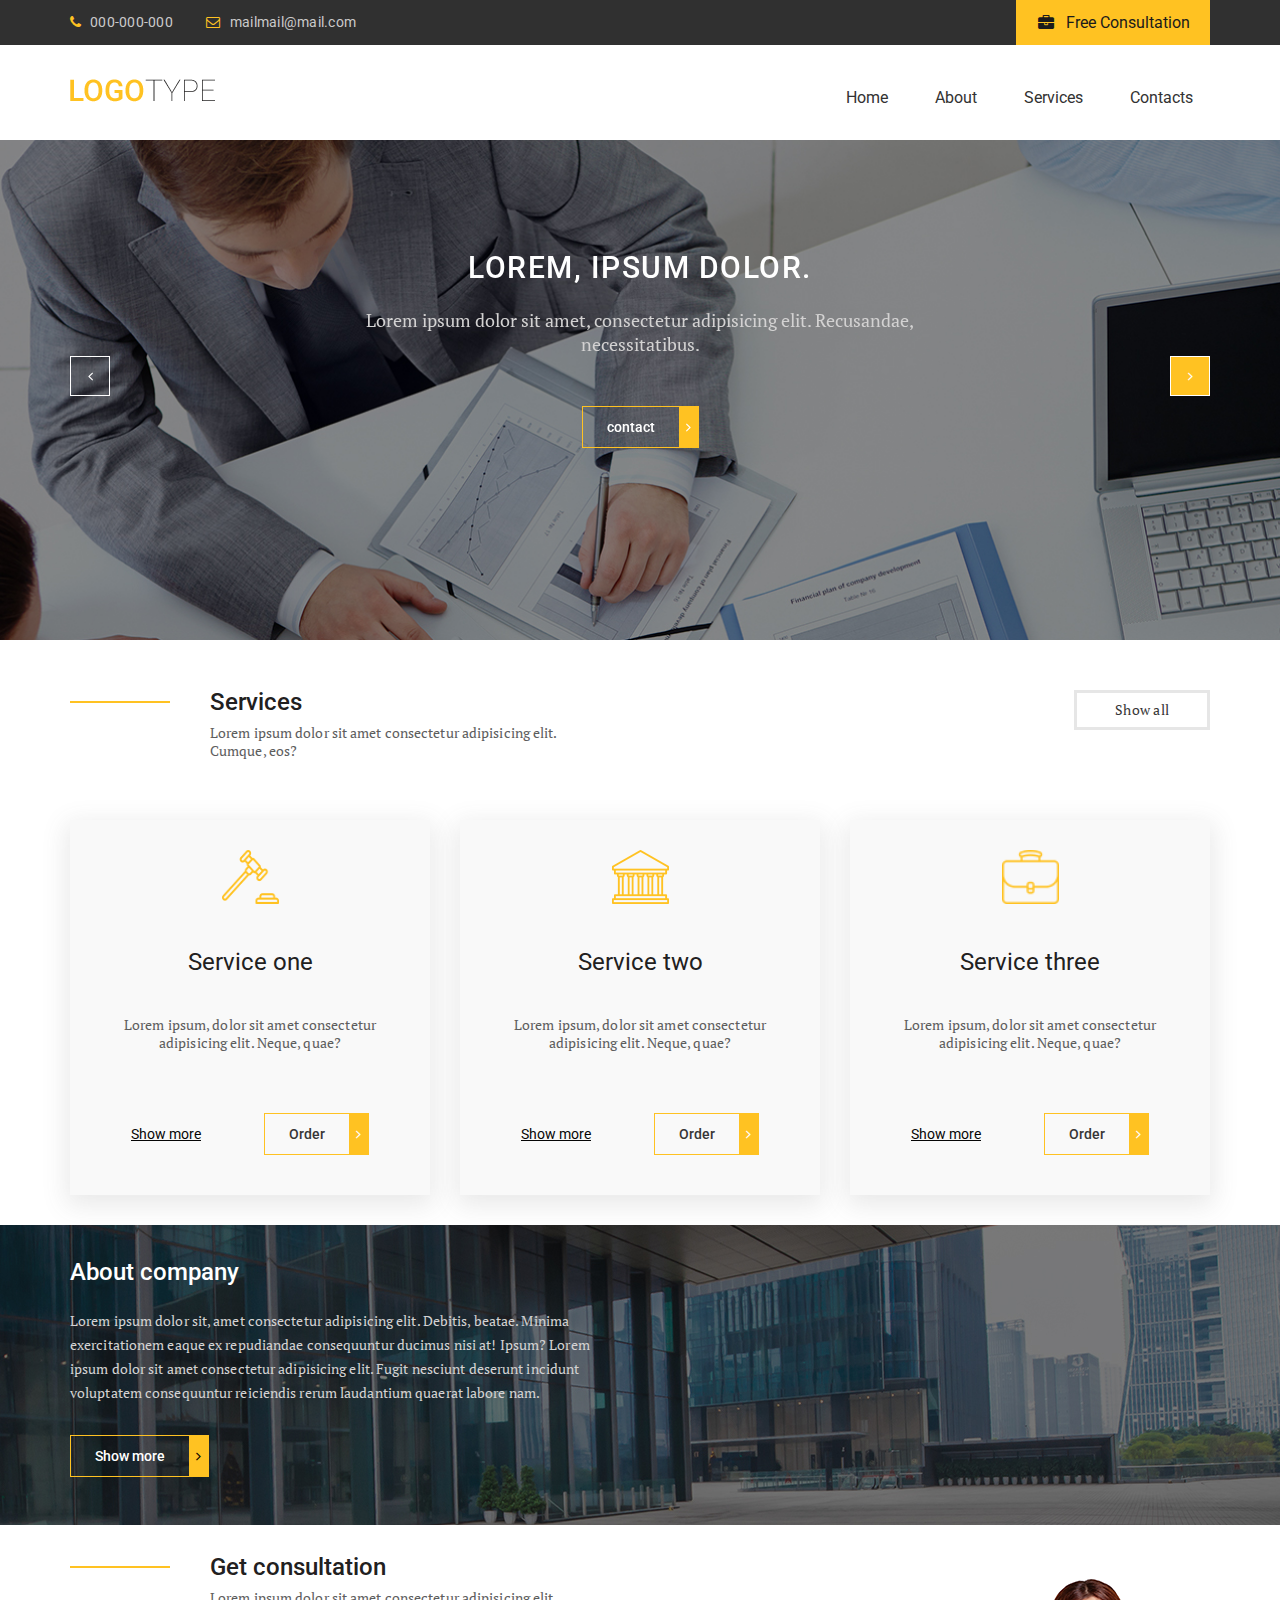
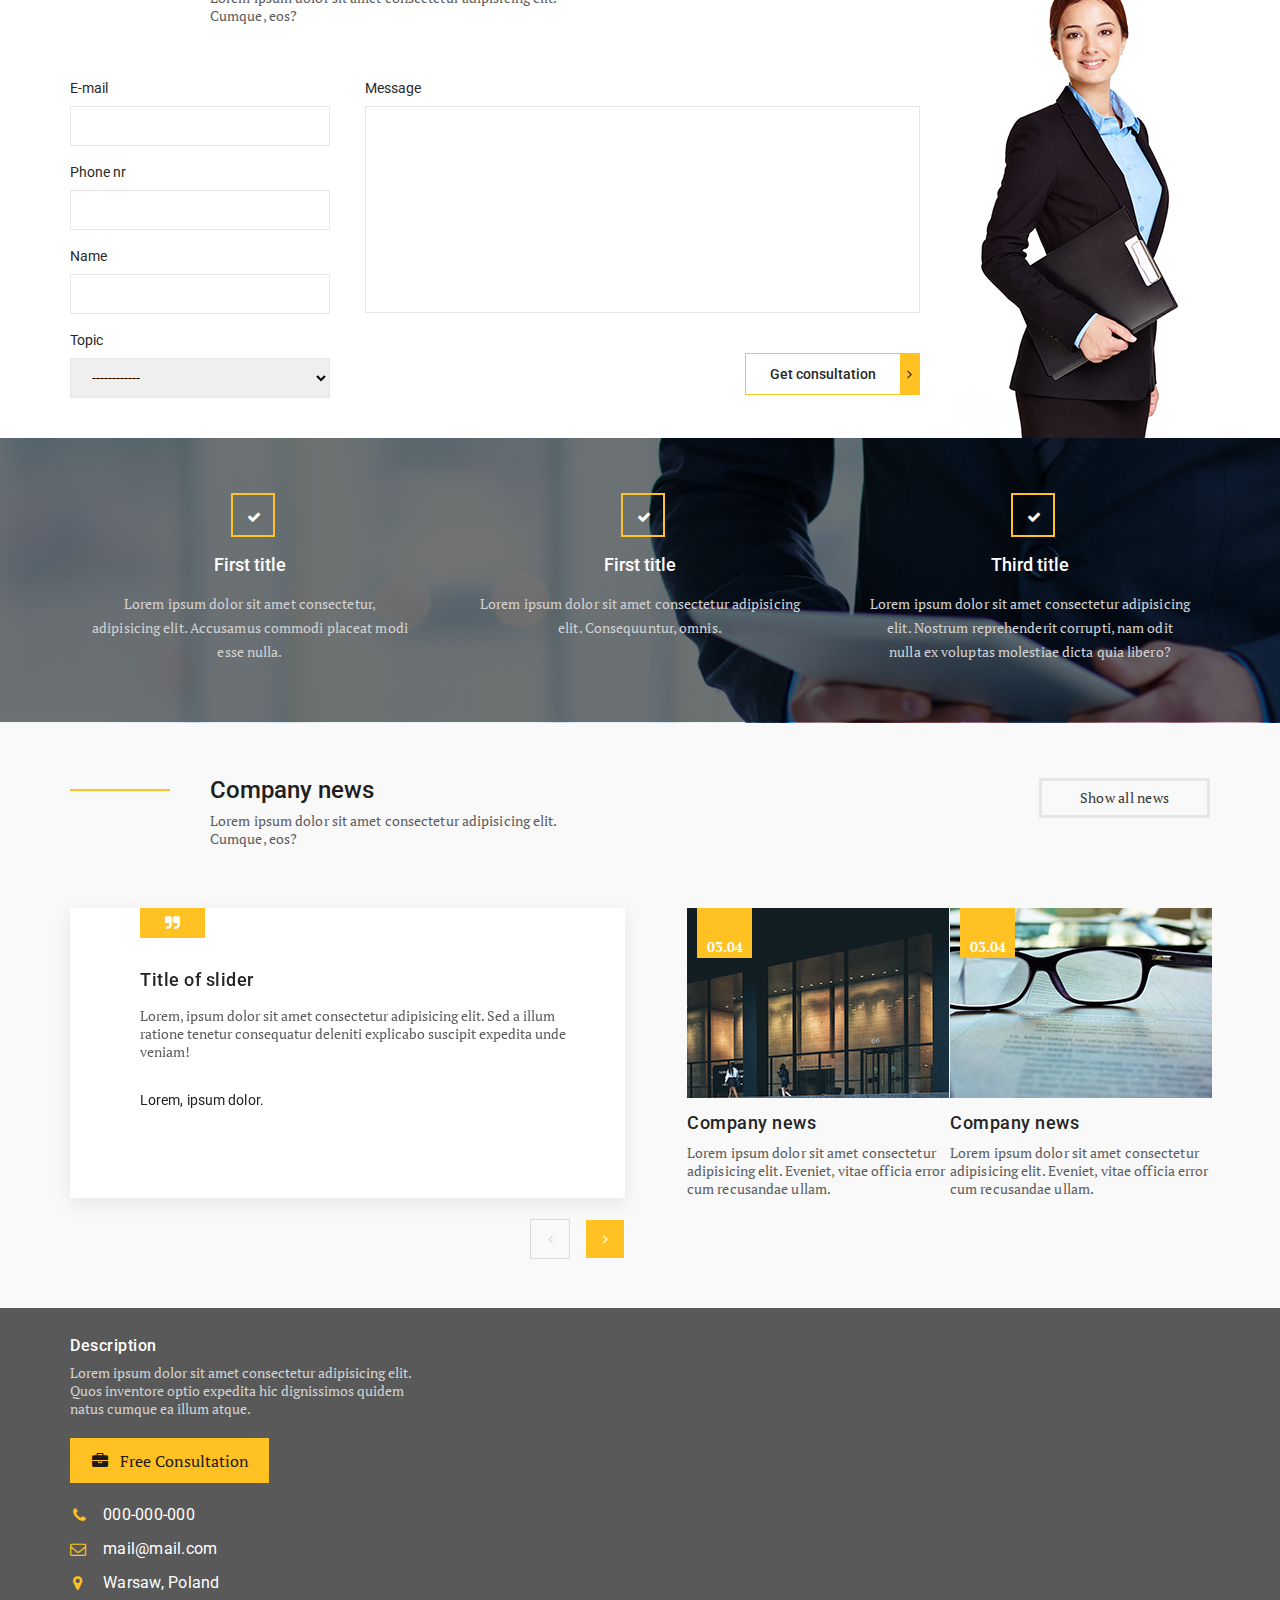
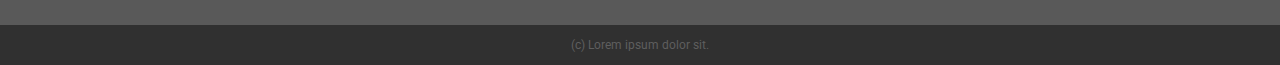
==== commit 0ac671bc: "update" ====
--- a/projects/01/index.html
+++ b/projects/01/index.html
@@ -322,35 +322,38 @@
                         </div>
                     </div>
                 </div>
-                <a href="#" class="news__blog">
-                    <div class="news__images">
-                        <img src="img/news-1.jpg">
-                        <div class="news__date">03.04
-                        </div>
-                        <div class="news__blog-title">
-                            Company news
-                        </div>
-                        <div class="news__blog-text">
-                            Lorem ipsum dolor sit amet consectetur adipisicing elit. Eveniet, vitae officia error cum
-                            recusandae ullam.
-                        </div>
-                    </div>
-                </a>
-                <a href="" class="news__blog">
-                    <div class="news__images">
-                        <img src="img/news-2.jpg">
-                        <div class="news__date">03.04
-                        </div>
-                        <div class="news__blog-title">
-                            Company news
-                        </div>
-                        <div class="news__blog-text">
-                            Lorem ipsum dolor sit amet consectetur adipisicing elit. Eveniet, vitae officia error cum
-                            recusandae ullam.
-                        </div>
-                    </div>
-                </a>
-
+                <div class="news__blog-inner">
+                    <a href="#" class="news__blog">
+                        <div class="news__images">
+                            <img src="img/news-1.jpg">
+                            <div class="news__date">03.04
+                            </div>
+                            <div class="news__blog-title">
+                                Company news
+                            </div>
+                            <div class="news__blog-text">
+                                Lorem ipsum dolor sit amet consectetur adipisicing elit. Eveniet, vitae officia error
+                                cum
+                                recusandae ullam.
+                            </div>
+                        </div>
+                    </a>
+                    <a href="" class="news__blog">
+                        <div class="news__images">
+                            <img src="img/news-2.jpg">
+                            <div class="news__date">03.04
+                            </div>
+                            <div class="news__blog-title">
+                                Company news
+                            </div>
+                            <div class="news__blog-text">
+                                Lorem ipsum dolor sit amet consectetur adipisicing elit. Eveniet, vitae officia error
+                                cum
+                                recusandae ullam.
+                            </div>
+                        </div>
+                    </a>
+                </div>
             </div>
         </div>
     </section>
@@ -375,7 +378,7 @@
                         </ul>
                     </div>
                     <div class="footer__map">
-                        <iframe width="630px" height="250px"
+                        <iframe height="250px"
                             src="https://www.google.com/maps/embed?pb=!1m18!1m12!1m3!1d39105.098342158926!2d20.986623183642564!3d52.22397062077807!2m3!1f0!2f0!3f0!3m2!1i1024!2i768!4f13.1!3m3!1m2!1s0x471ecc8c92692e49%3A0xc2e97ae5311f2dc2!2sPalace%20of%20Culture%20and%20Science!5e0!3m2!1sen!2spl!4v1592157321780!5m2!1sen!2spl"
                             frameborder="0" style="border:0;" allowfullscreen="" aria-hidden="false"
                             tabindex="0"></iframe>
@@ -392,9 +395,6 @@
         </div>
         </div>
     </footer>
-
-
-
     <div id="modal">
         <form>
             <input type="text" placeholder="Name">
@@ -402,7 +402,6 @@
             <input type="submit" value="Sent">
         </form>
     </div>
-
     <script src="https://ajax.googleapis.com/ajax/libs/jquery/3.5.1/jquery.min.js"></script>
     <script src="js/jquery.fancybox.min.js"></script>
     <script src="js/slick.min.js"></script>
--- a/projects/01/css/style.css
+++ b/projects/01/css/style.css
@@ -637,6 +637,11 @@
 .footer__map {
     padding-top: 10px;
     max-width: 630px;
+    width: 100%;
+}
+
+.footer__map iframe {
+    width: 100%;
 }
 
 .footer__title {
--- a/projects/01/css/media.css
+++ b/projects/01/css/media.css
@@ -1,3 +1,97 @@
+@media (max-width: 1156px) {
+    .services__items {
+        display: block;
+    }
+    .services__item {
+        min-width: 80%;
+        min-height: 330px;
+        margin: 30px auto;
+    }
+    .form__inner {
+        background-image: none;
+    }
+    .news {
+        padding-bottom: 60px;
+    }
+    .news__inner {
+        display: block;
+    }
+    .news__slider {
+        max-width: 100%;
+        margin-bottom: 90px;
+    }
+    .news__slider-inner .slick-btn {
+        bottom: -90px;
+    }
+    .news__blog-inner {
+        display: flex;
+        justify-content: space-evenly;
+        text-align: center;
+    }
+}
+@media (max-width: 900px) {
+    .slider .slick-btn {
+        display: none !important;
+    }
+    .services__top,
+    .news__top {
+        display: block;
+    }
+    .services__title-box,
+    .form__title-box,
+    .news__title-box {
+        padding-left: 0;
+        text-align: center;
+        margin: 0 auto 30px;
+    }
+    .services__title-box::before,
+    .form__title-box::before,
+    .news__title-box::before{
+        display: none;
+    }
+    .services__btn,
+    .news__btn {
+        text-align: center;
+    }
+    .form__box-inner {
+        display: block;
+    }
+    .form__box-left {
+        max-width: 100%;
+    }
+    .form__box-right {
+        max-width: 100%;
+    }
+    .form__box-inner select {
+        margin-bottom: 10px;
+    }
+    .form {
+        padding-bottom: 20px;
+    }
+    .advantages__inner {
+        display: block;
+    }
+    .advantages-item {
+        max-width: 100%;
+        margin-bottom: 30px;
+    }
+    .advantages__title::before {
+        left: 47%;
+    }
+    .footer__inner {
+        display: block;
+    }
+    .footer__map {
+        max-width: 100%;
+        width: 100%;
+    }
+    .footer__info {
+        margin: 0 auto;
+        max-width: 500px;
+        text-align: center;
+        margin-bottom: 20px;
+    }
+}
 @media (max-width: 700px) {
     .header__btn {
         float: none;
@@ -5,6 +99,9 @@
     }
     .header__contacts{
      text-align: center;   
+    }
+    .footer__info .header__btn::before {
+        display: block;
     }
     .header__btn::before {
         display: none;
@@ -33,10 +130,50 @@
     .menu li + li {
         padding-left: 0;
     }
+    .news__slider {
+        padding: 50px 15px 25px 25px;
+    }
+    .news__slider-inner .slick-next {
+        right: -20px;
+    }
+    .news__slider-inner .slick-prev {
+        right: 35px;
+    }
+}
+@media (max-width: 600px) {
+    .services__item {
+        min-width: 100%;
+        min-height: 375px;
+        margin: 30px auto;
+    }
+    .news__blog-inner {
+        display: block;
+    }
+    .news__blog {
+        max-width: 100%;
+        padding-bottom: 20px;
+    }
+    .news__date {
+        left: 150px;
+    }
+    .advantages__title::before {
+        left: 46%; 
+    }
+}
+@media (max-width: 414px) {
+    .slider__title {
+        font-size: 24px;
+    }
+    .slider__text {
+        font-size: 16px;
+    }
 }
 @media (max-width: 400px) {
     .header__btn::before {
         display: block;
+    }
+    .advantages-item {
+        padding: 0;
     }
 }
 @media (max-width: 375px) {
@@ -44,8 +181,6 @@
         padding-right: 30px;
     }
 }
-
-
 @media (min-width: 700px) {
     .menu ul {
         display: block !important;
